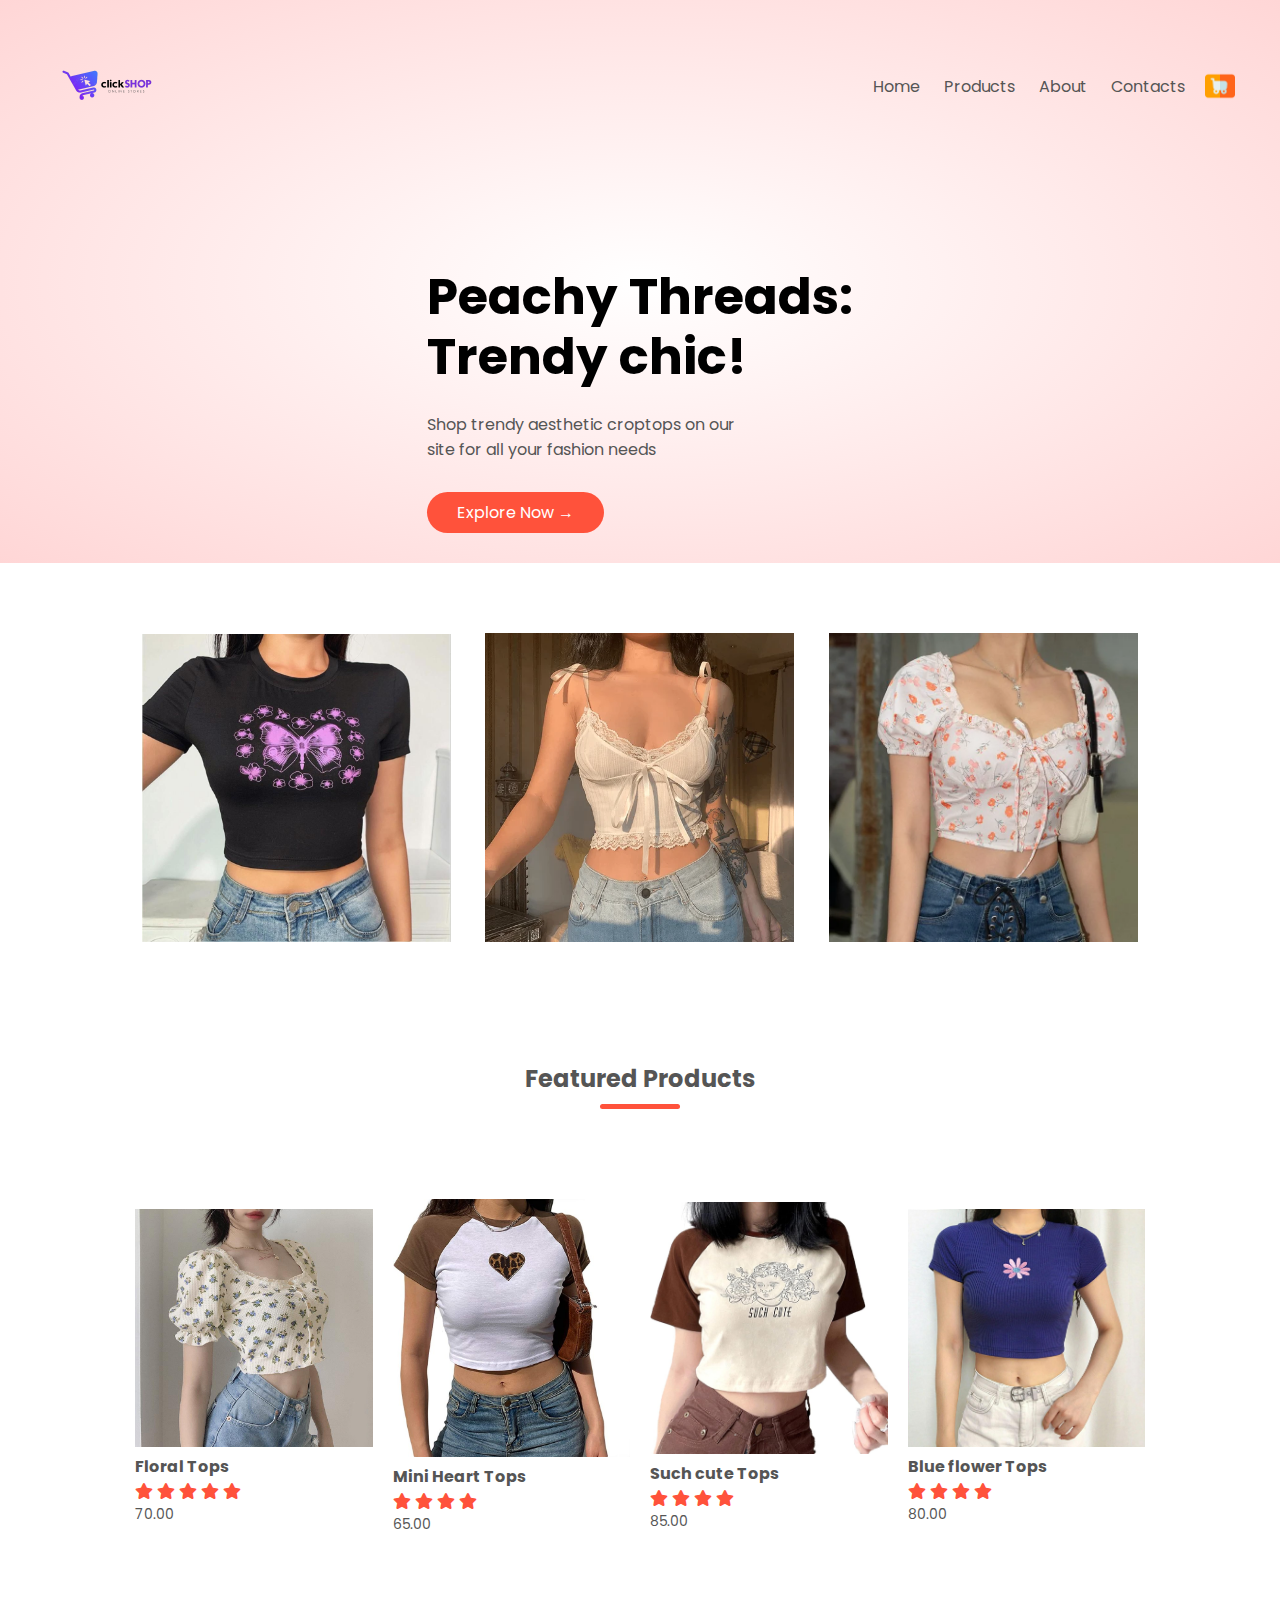
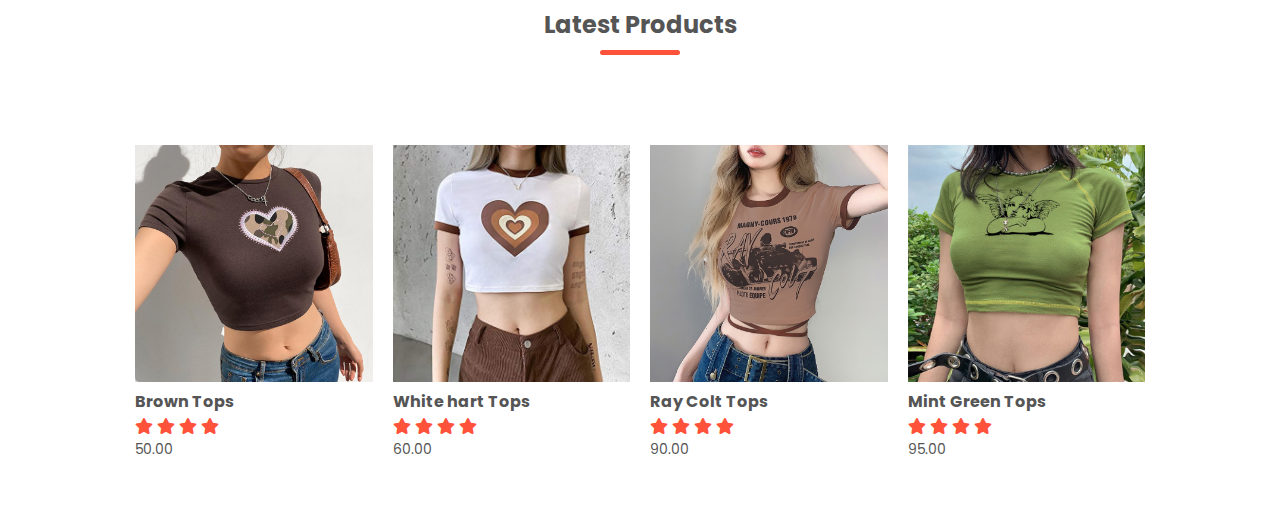
==== index.html @ ed77eb32 "added changes" ====
<!DOCTYPE html>
<html lang="en">
<head>
<meta charset="UTF-8">
<title> My E commerce </title>
<link rel="stylesheet" href="style.css">
<link href="https://fonts.googleapis.com/css2?family=Poppins:wght@300;400;500;600;700&display=swap" rel="stylesheet">
<link rel="stylesheet" href="https://cdnjs.cloudflare.com/ajax/libs/font-awesome/6.4.2/css/all.min.css">
<link rel="stylesheet" href="use.fontawesome.com/releases/v5.15.4/css/all.css">
<link rel="stylesheet" href="https://pro.fontawesome.com/releases/v5.10.0/css/all.css">

<div class="header">
<div class="container">
<div class="navbar">
<div class="logo">
<img src="img/HADG.png" width="125 px">
</div>
<nav>
<ul>
<li><a href=""> Home </a></li>
<li><a href=""> Products </a></li>
<li><a href=""> About</a></li>
<li><a href=""> Contacts</a></li>
</ul>
</nav>
<img src="img/cart button.png" width="30px" height="30px">
</div>
<div class="row">
<div class="col-2">
<h1>Peachy Threads:<br>Trendy chic!</h1>
<p>Shop trendy aesthetic croptops on our <br>site for all your fashion needs</p>
<a href=""  class="btn"> Explore Now &#8594; </a>
</div>
</div>
</div>
</div>

<!-----Features Category--------->

<div class="categories">
<div class="small-container">
<div class="row">
<div class="col-3">
<img src="img/image 2.jpg">
</div>
<div class="col-3">
<img src="img/rmvr2.webp">
</div>
<div class="col-3">
<img src="img/hahaah.webp">
 </div>
     </div>
      </div>
</div>

<!-----Features Products--------->

<div class="small-container">
<h2 class="title"> Featured Products</h2>
<div class="row">
<div class="col-4">
<img src="img/431100965_353534543671922_5469763584189103011_n.jpg">
<h4>Floral Tops</h4>

<div class="rating">
    <i class="fa fa-star"></i>
    <i class="fa fa-star"></i>
    <i class="fa fa-star"></i>
    <i class="fa fa-star"></i>
    <i class="fa fa-star"></i>
    <i class="fa fa-star-o"></i>
</div>
<p>70.00</p>
</div>

<div class="col-4">
<img src="img/431170111_1052111425858054_3175910229515670603_n.jpg">
<h4>Mini Heart Tops</h4>
<div class="rating">
<i class="fa fa-star"> </I>
<i class="fa fa-star"> </I>
<i class="fa fa-star"> </I>
<i class="fa fa-star"> </I>
<i class="fa fa-star-half-o"> </I>

</div>
<p>65.00</p>
</div>

<div class="col-4">
<img src="img/431342707_875083427387805_5429361695973722078_n.jpg">
<h4>Such cute Tops</h4>
<div class="rating">
<i class="fa fa-star"> </I>
<i class="fa fa-star"> </I>
<i class="fa fa-star"> </I>
<i class="fa fa-star"> </I>
<i class="fa fa-star-half-o"> </I>

</div>
<p>85.00</p>
</div>

<div class="col-4">
<img src="img/431354579_931663951606076_4235310942906013365_n.jpg">
<h4>Blue flower Tops</h4>
<div class="rating">
<i class="fa fa-star"> </I>
<i class="fa fa-star"> </I>
<i class="fa fa-star"> </I>
<i class="fa fa-star"> </I>
<i class="fa fa-star-half-o"> </I>

</div>
<p>80.00</p>
</div>
</div>
<h2 class="title">Latest Products</h2>
<div class="row">
<div class="col-4">
<img src="img/brown.jpeg">
<h4>Brown Tops</h4>
<div class="rating">
<i class="fa fa-star"> </I>
<i class="fa fa-star"> </I>
<i class="fa fa-star"> </I>
<i class="fa fa-star"> </I>
<i class="fa fa-star-o"> </I>

</div>
<p>50.00</p>
</div>

<div class="col-4">
<img src="img/batch 2.jpg">
<h4>White hart Tops</h4>
<div class="rating">
<i class="fa fa-star"> </I>
<i class="fa fa-star"> </I>
<i class="fa fa-star"> </I>
<i class="fa fa-star"> </I>
<i class="fa fa-star-half-o"> </I>

</div>
<p>60.00</p>
</div>

<div class="col-4">
<img src="img/batch 3.jpg">
<h4>Ray Colt Tops</h4>
<div class="rating">
<i class="fa fa-star"> </I>
<i class="fa fa-star"> </I>
<i class="fa fa-star"> </I>
<i class="fa fa-star"> </I>
<i class="fa fa-star-o"> </I>

</div>
<p>90.00</p>
</div>

<div class="col-4">
<img src="img/green.jpg">
<h4>Mint Green Tops</h4>
<div class="rating">
<i class="fa fa-star"> </I>
<i class="fa fa-star"> </I>
<i class="fa fa-star"> </I>
<i class="fa fa-star"> </I>
<i class="fa fa-star-half-o"> </I>

</div>
<p>95.00</p>
</div>
</div>
</div>





</body>
</html>
---- style.css ----
* {
    margin: 0;
    padding: 0;
    box-sizing: border-box;
    }
    body {
    font-family: 'Poppins', san-serif;
    }
    .navbar {
    display: flex;
    align-items: center;
    padding: 20px;
    
    }
    nav{
    flex: 1;
    text-align: right;
    }
   
    nav ul {
    display: inline-block;
    list-style-type: none; 
    padding: 0;
    margin: 0;
    }
    nav ul li {
    display: inline-block;
    margin-right: 20px;

    }
    a {
    text-decoration: none;
    color: #555
    }
    nav ul li a:hover {
        color: blue; 
      }
    p {
    color: #555;
    }
    .container {
    max-width: 1300px;
    margin: auto;
    padding-left: 25px;
    padding-right: 25px;
    }
    .row {
    display: flex;
    align-items: center;
    flex-wrap: wrap;
    justify-content: space-around;
    }
    .col-2{
    flex-basis: 50;
    min-width: 300px;
    }
    .col-2 img {
    max-width: 100px;
    padding: 50px 0;
    }
    .col-2 h1 {
    font-size: 50px;
    line-height: 60px;
    margin: 25px 0;
    }
    .btn {
    display: inline-block;
    background: #ff523b;
    color: #fff;
    padding: 8px 30px;
    margin: 30px 0; 
    border-radius: 30px;
    
    } 
    .btn:hover {
    background: #563434;
    }
    .header {
    background: radial-gradient(#fff, #ffd6d6);
    }
    .header .row {
    margin-top: 70px;
    }
    .categories {
    margin: 70px;
    }
    .col-3 {
    flex-basis: 30%;
    min-width: 250px;
    margin-bottom: 30px;
    }
    .col-3 img {
    width: 100%;
    }
    .small-container {
    max-width: 1080px;
    margin: auto;
    padding-left: 25px;
    padding-right: 25px;
    }
    .col-4 {
    flex-basis: 25%;
    padding: 10px;
    min-width: 200px;
    margin-bottom: 50px;
    transition: transform 0.5s;
    }
    .col-4 img {
    width: 100%;
    }
    .title {
    text-align: center;
    margin: 0 auto 80px;
    position: relative;
    line-height: 60px;
    color: #555;
    }
    .title::after {
    content: ' ';
    background: #ff523b;
    width: 80px;
    height: 5px;
    border-radius: 5px;
    position: absolute;
    bottom: 0;
    left: 50%;
    transform: translateX(-50%);
    }
    h4 {
    color: #555;
    font-weight: bold;
    }
    .col-4 p {
    font-size: 14px;
    }
    .rating .fa {
    color: #ff523b;
    }
    .col-4:hover {
    transform: translateY(-5px);
    }
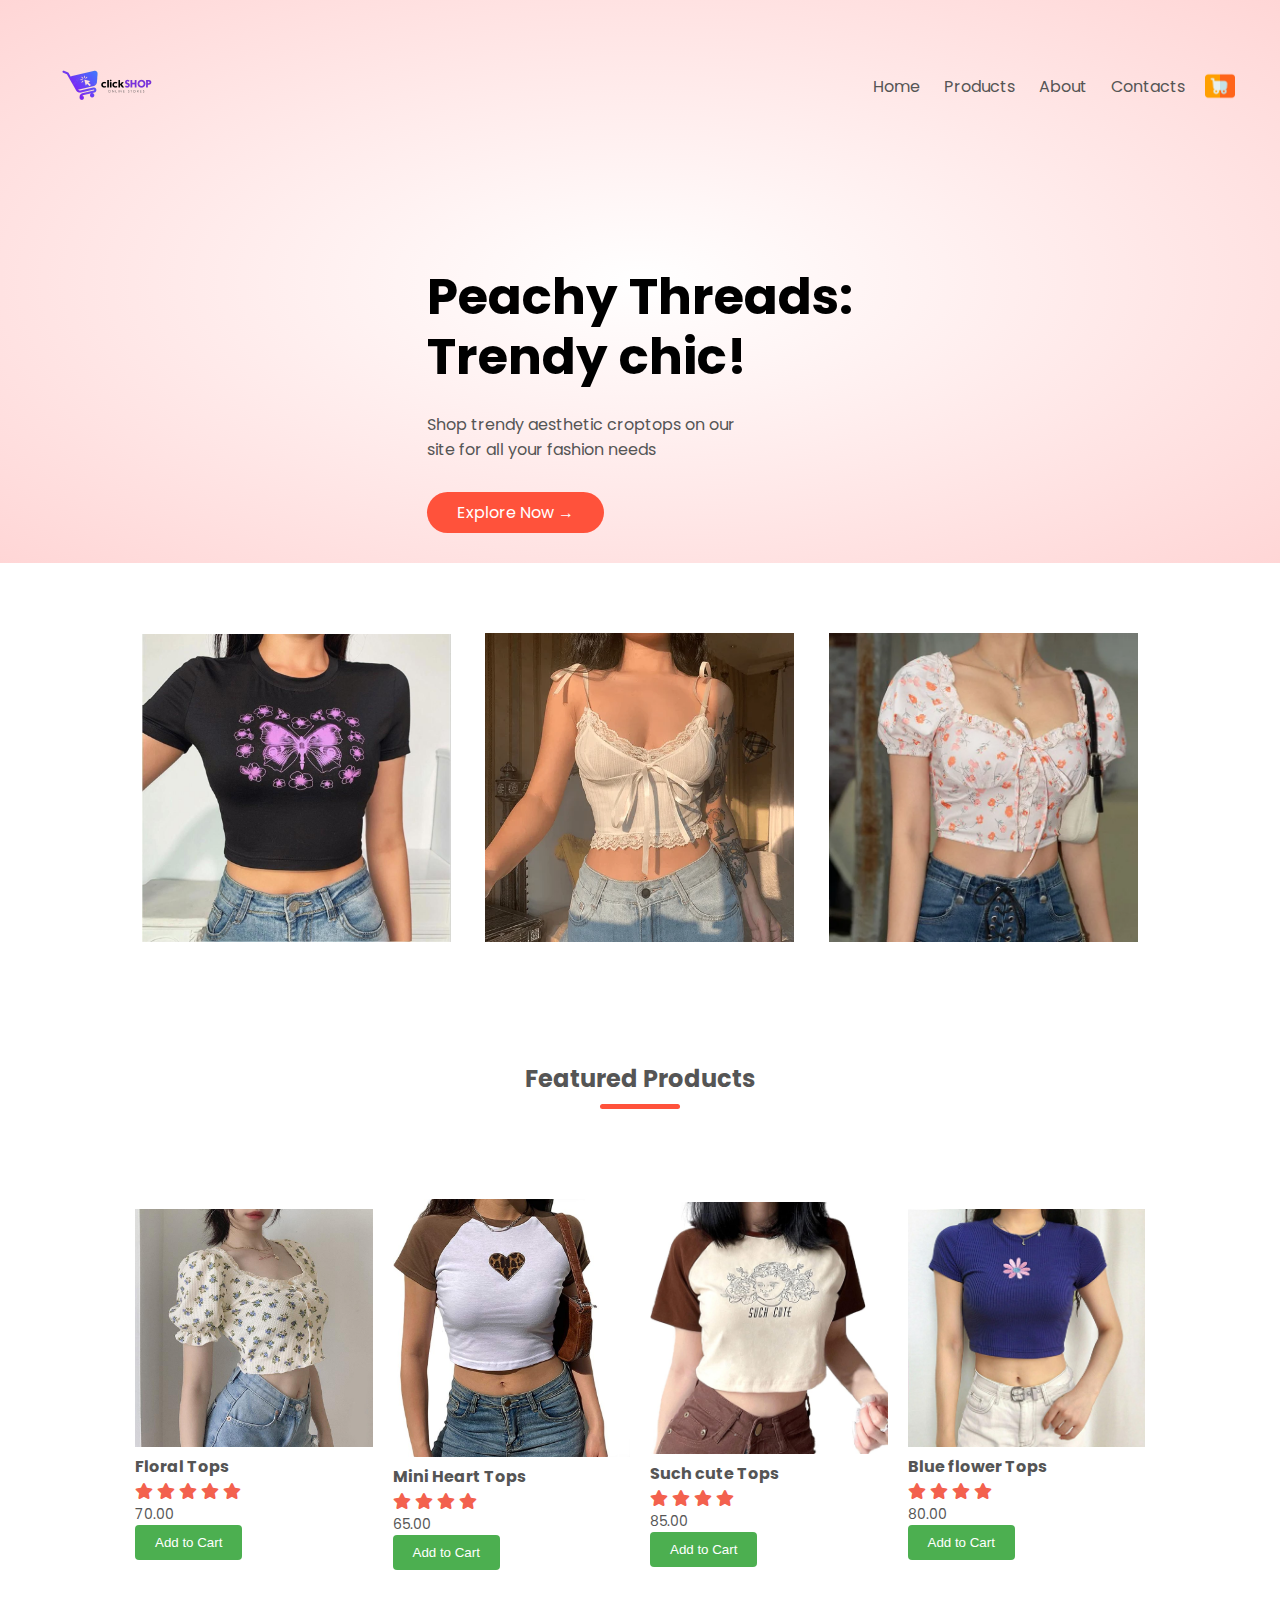
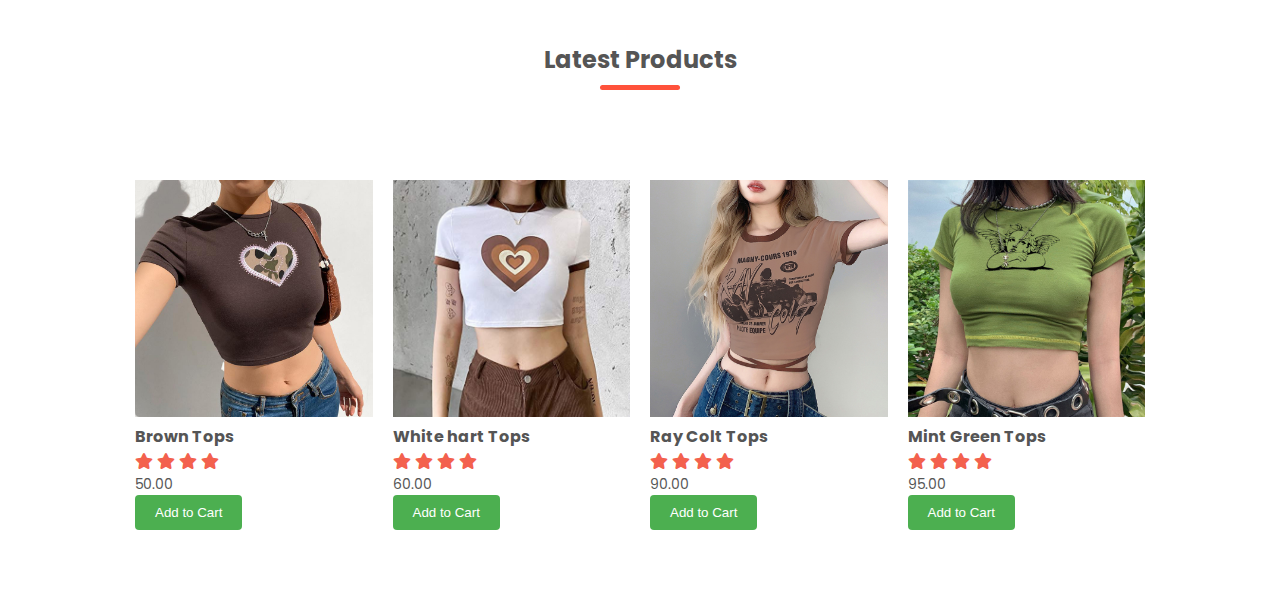
==== commit 5772a576: "added add to cart" ====
--- a/index.html
+++ b/index.html
@@ -60,8 +60,8 @@
 <div class="row">
 <div class="col-4">
 <img src="img/431100965_353534543671922_5469763584189103011_n.jpg">
+
 <h4>Floral Tops</h4>
-
 <div class="rating">
     <i class="fa fa-star"></i>
     <i class="fa fa-star"></i>
@@ -71,6 +71,7 @@
     <i class="fa fa-star-o"></i>
 </div>
 <p>70.00</p>
+<button class="add-to-cart-btn">Add to Cart</button>
 </div>
 
 <div class="col-4">
@@ -85,6 +86,7 @@
 
 </div>
 <p>65.00</p>
+<button class="add-to-cart-btn">Add to Cart</button>
 </div>
 
 <div class="col-4">
@@ -99,6 +101,7 @@
 
 </div>
 <p>85.00</p>
+<button class="add-to-cart-btn">Add to Cart</button>
 </div>
 
 <div class="col-4">
@@ -113,8 +116,14 @@
 
 </div>
 <p>80.00</p>
+<button class="add-to-cart-btn">Add to Cart</button>
 </div>
 </div>
+
+
+
+<!-----Latest Products--------->
+
 <h2 class="title">Latest Products</h2>
 <div class="row">
 <div class="col-4">
@@ -129,6 +138,7 @@
 
 </div>
 <p>50.00</p>
+<button class="add-to-cart-btn">Add to Cart</button>
 </div>
 
 <div class="col-4">
@@ -143,6 +153,7 @@
 
 </div>
 <p>60.00</p>
+<button class="add-to-cart-btn">Add to Cart</button>
 </div>
 
 <div class="col-4">
@@ -157,6 +168,7 @@
 
 </div>
 <p>90.00</p>
+<button class="add-to-cart-btn">Add to Cart</button>
 </div>
 
 <div class="col-4">
@@ -171,13 +183,11 @@
 
 </div>
 <p>95.00</p>
+<button class="add-to-cart-btn">Add to Cart</button>
 </div>
 </div>
 </div>
 
 
-
-
-
 </body>
 </html>--- a/style.css
+++ b/style.css
@@ -73,7 +73,7 @@
     
     } 
     .btn:hover {
-    background: #563434;
+    background: #d64949;
     }
     .header {
     background: radial-gradient(#fff, #ffd6d6);
@@ -134,9 +134,22 @@
     font-size: 14px;
     }
     .rating .fa {
-    color: #ff523b;
+    color: #f3614e;
     }
     .col-4:hover {
     transform: translateY(-5px);
     }
-    +    .add-to-cart-btn {
+        background-color: #4CAF50;
+        display: inline-block;
+        color: white;
+        padding: 10px 20px;
+        border: none;
+        cursor: pointer;
+        border-radius: 4px;
+        transition: background-color 0.3s;
+    }
+    
+    .add-to-cart-btn:hover {
+        background-color: #154918;
+    }
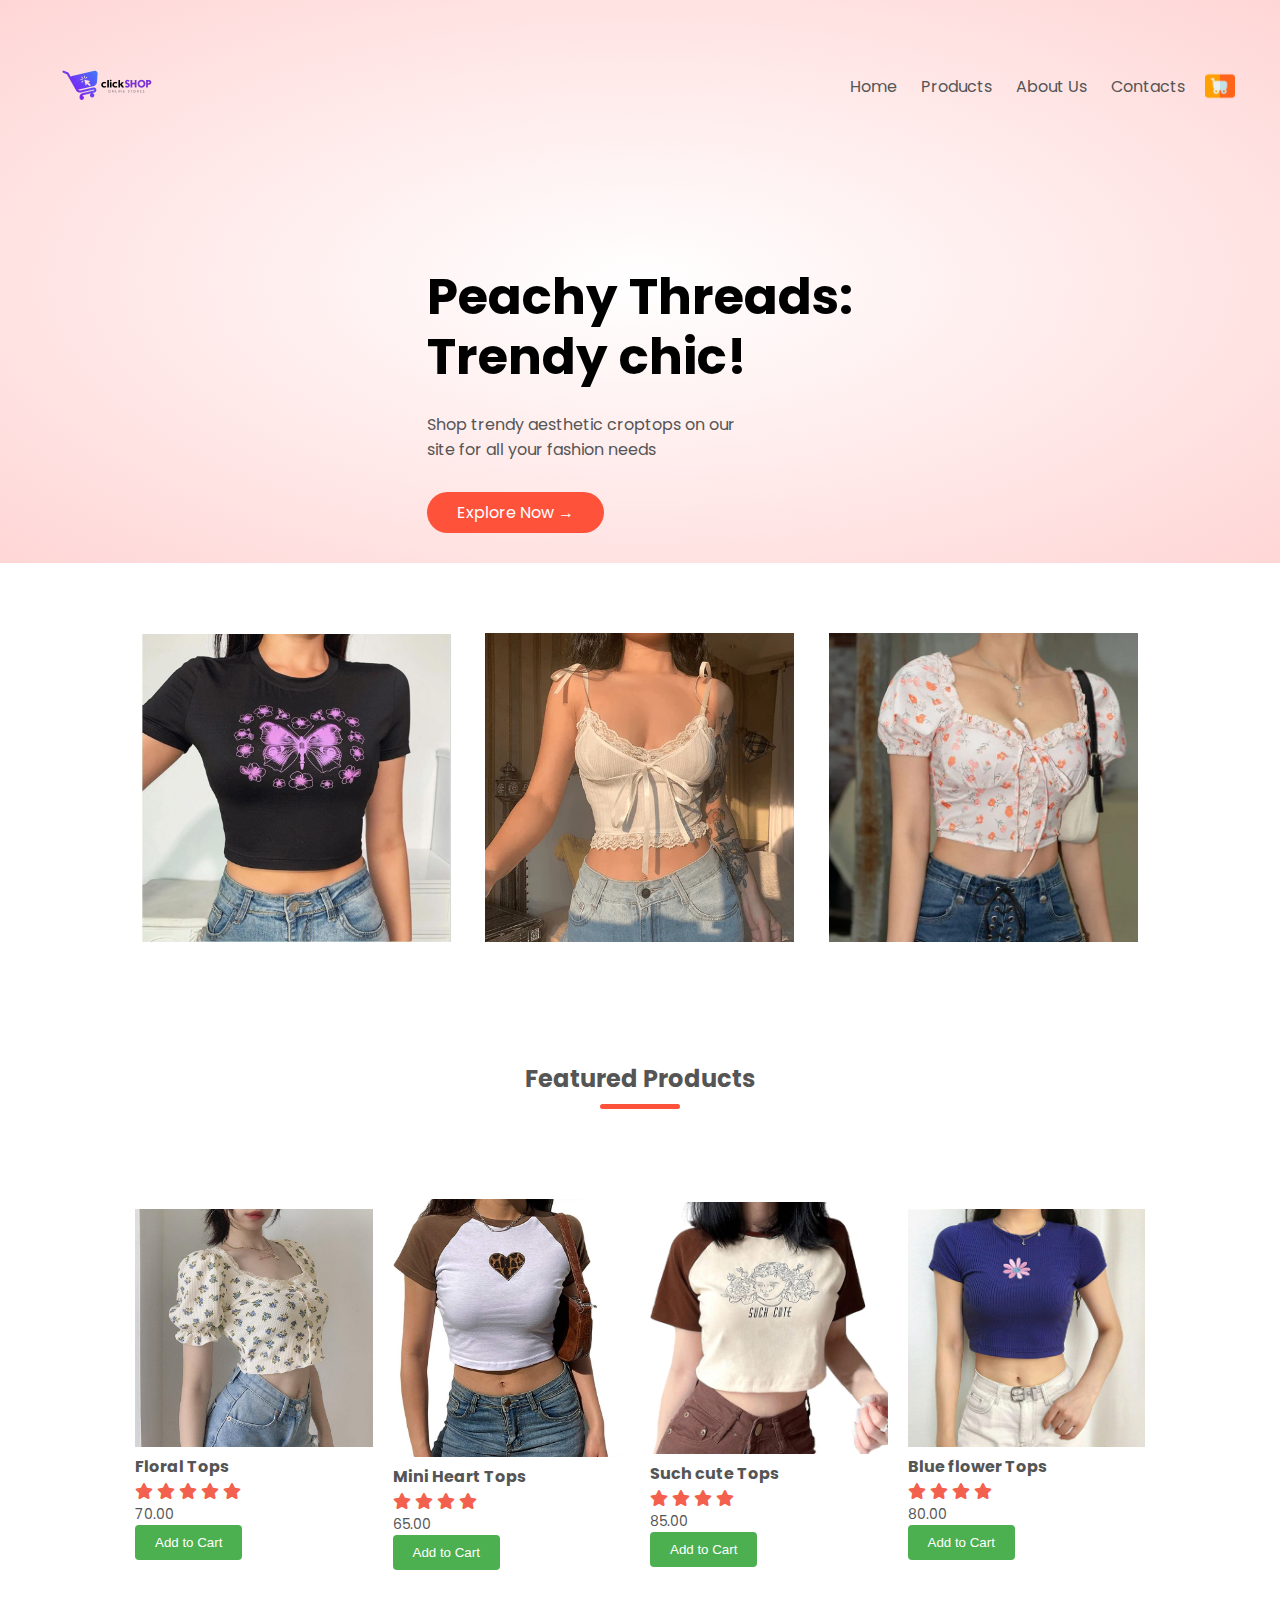
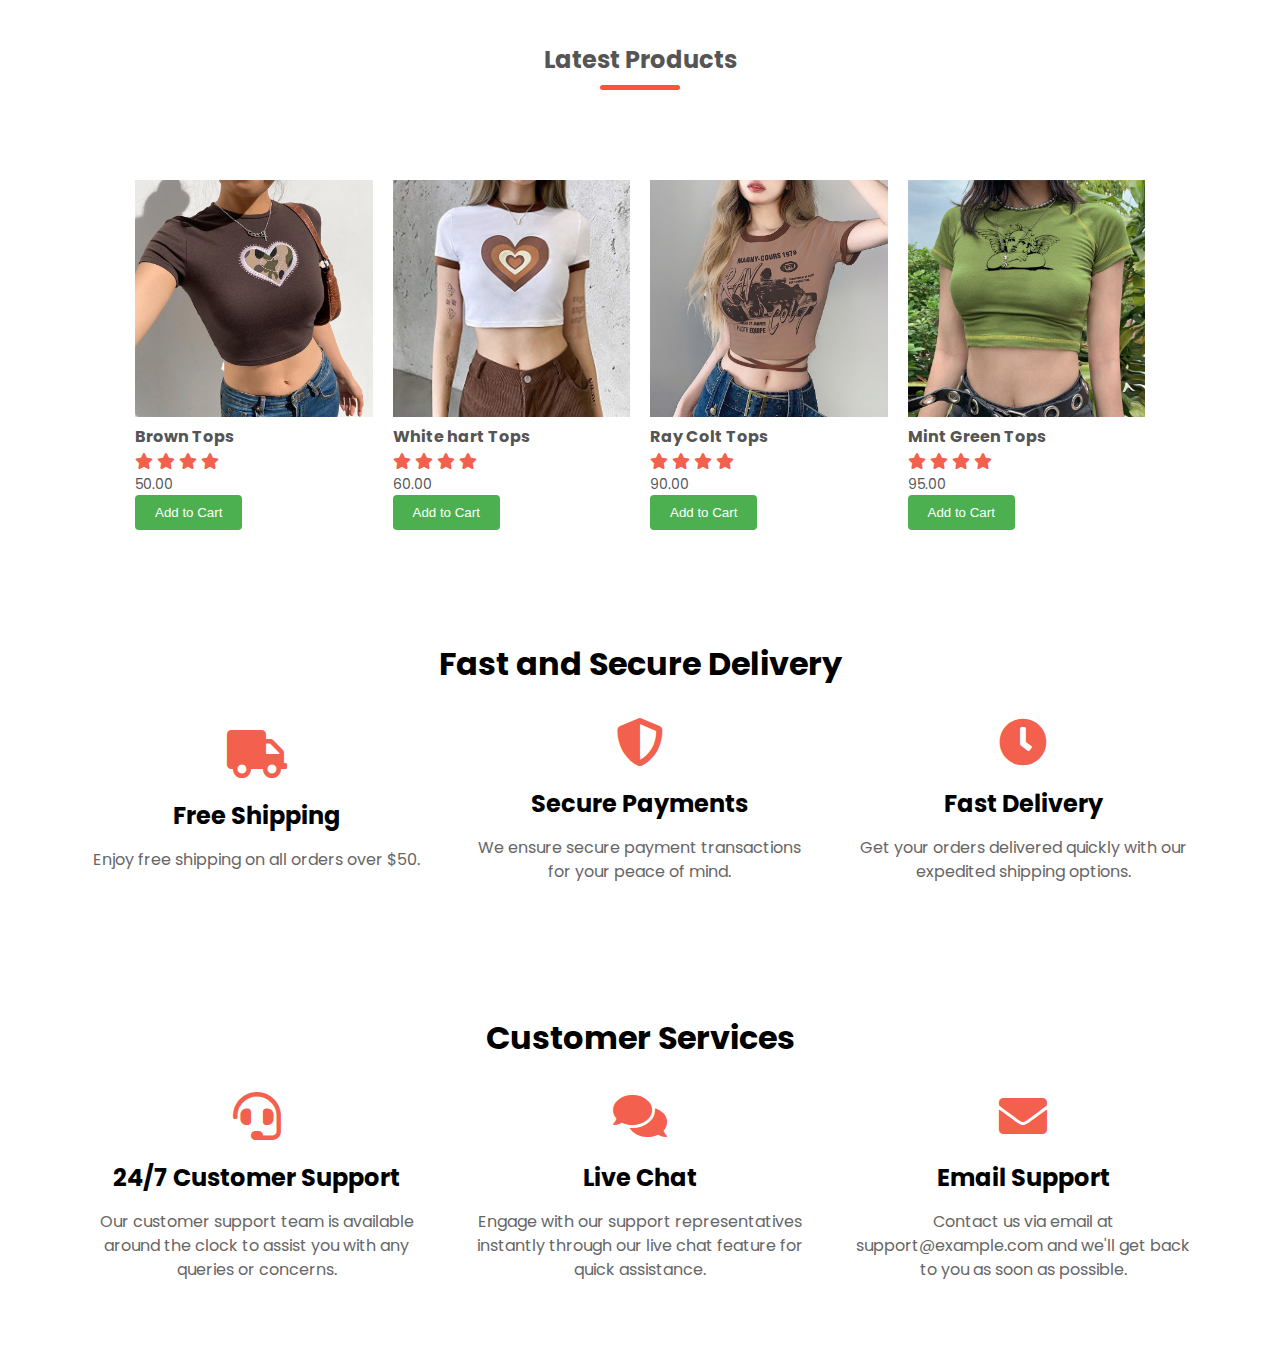
==== commit 75871497: "added logistics and customer services" ====
--- a/index.html
+++ b/index.html
@@ -19,7 +19,7 @@
 <ul>
 <li><a href=""> Home </a></li>
 <li><a href=""> Products </a></li>
-<li><a href=""> About</a></li>
+<li><a href=""> About Us</a></li>
 <li><a href=""> Contacts</a></li>
 </ul>
 </nav>
@@ -32,6 +32,8 @@
 <a href=""  class="btn"> Explore Now &#8594; </a>
 </div>
 </div>
+
+    
 </div>
 </div>
 
@@ -188,6 +190,52 @@
 </div>
 </div>
 
-
+<!-----Logistics Section--------->
+<div class="logistics">
+    <div class="container">
+        <h2>Fast and Secure Delivery</h2>
+        <div class="row">
+            <div class="col-3">
+                <i class="fas fa-truck"></i>
+                <h3>Free Shipping</h3>
+                <p>Enjoy free shipping on all orders over $50.</p>
+            </div>
+            <div class="col-3">
+                <i class="fas fa-shield-alt"></i>
+                <h3>Secure Payments</h3>
+                <p>We ensure secure payment transactions for your peace of mind.</p>
+            </div>
+            <div class="col-3">
+                <i class="fas fa-clock"></i>
+                <h3>Fast Delivery</h3>
+                <p>Get your orders delivered quickly with our expedited shipping options.</p>
+            </div>
+        </div>
+    </div>
+</div>
+
+<!-- Customer Services Section -->
+<div class="customer-services">
+    <div class="container">
+        <h2>Customer Services</h2>
+        <div class="row">
+            <div class="col-3">
+                <i class="fas fa-headset"></i>
+                <h3>24/7 Customer Support</h3>
+                <p>Our customer support team is available around the clock to assist you with any queries or concerns.</p>
+            </div>
+            <div class="col-3">
+                <i class="fas fa-comments"></i>
+                <h3>Live Chat</h3>
+                <p>Engage with our support representatives instantly through our live chat feature for quick assistance.</p>
+            </div>
+            <div class="col-3">
+                <i class="fas fa-envelope"></i>
+                <h3>Email Support</h3>
+                <p>Contact us via email at support@example.com and we'll get back to you as soon as possible.</p>
+            </div>
+        </div>
+    </div>
+</div>
 </body>
 </html>--- a/style.css
+++ b/style.css
@@ -81,6 +81,8 @@
     .header .row {
     margin-top: 70px;
     }
+   
+
     .categories {
     margin: 70px;
     }
@@ -139,17 +141,110 @@
     .col-4:hover {
     transform: translateY(-5px);
     }
+    
+  /* add to cart*/
+
     .add-to-cart-btn {
-        background-color: #4CAF50;
-        display: inline-block;
-        color: white;
-        padding: 10px 20px;
-        border: none;
-        cursor: pointer;
-        border-radius: 4px;
-        transition: background-color 0.3s;
+    background-color: #4CAF50;
+    display: inline-block;
+    color: white;
+    padding: 10px 20px;
+    border: none;
+    cursor: pointer;
+    border-radius: 4px;
+    transition: background-color 0.3s;
     }
     
     .add-to-cart-btn:hover {
         background-color: #154918;
     }
+
+    /* logistics */
+.logistics {
+    background-color:#fff;
+    padding: 50px 0;
+}
+
+.logistics .container {
+    max-width: 1200px;
+    margin: 0 auto;
+    text-align: center;
+}
+
+.logistics h2 {
+    font-size: 2rem;
+    margin-bottom: 30px;
+}
+
+.logistics .row {
+    display: flex;
+    justify-content: center;
+    align-items: center;
+}
+
+.logistics .col-3 {
+    flex: 1;
+    padding: 0 20px;
+}
+
+.logistics i {
+    font-size: 3rem;
+    color: #f3614e;
+    margin-bottom: 20px;
+}
+
+.logistics h3 {
+    font-size: 1.5rem;
+    margin-bottom: 15px;
+}
+
+.logistics p {
+    font-size: 1rem;
+    color: #666;
+    line-height: 1.5;
+}
+
+/* customer services  */
+.customer-services {
+    background-color: #fff;
+    padding: 50px 0;
+}
+
+.customer-services .container {
+    max-width: 1200px;
+    margin: 0 auto;
+    text-align: center;
+}
+
+.customer-services h2 {
+    font-size: 2rem;
+    margin-bottom: 30px;
+}
+
+.customer-services .row {
+    display: flex;
+    justify-content: center;
+    align-items: center;
+}
+
+.customer-services .col-3 {
+    flex: 1;
+    padding: 0 20px;
+}
+
+.customer-services i {
+    font-size: 3rem;
+    color:#f3614e ;
+    margin-bottom: 20px;
+}
+
+.customer-services h3 {
+    font-size: 1.5rem;
+    margin-bottom: 15px;
+}
+
+.customer-services p {
+    font-size: 1rem;
+    color: #666;
+    line-height: 1.5;
+}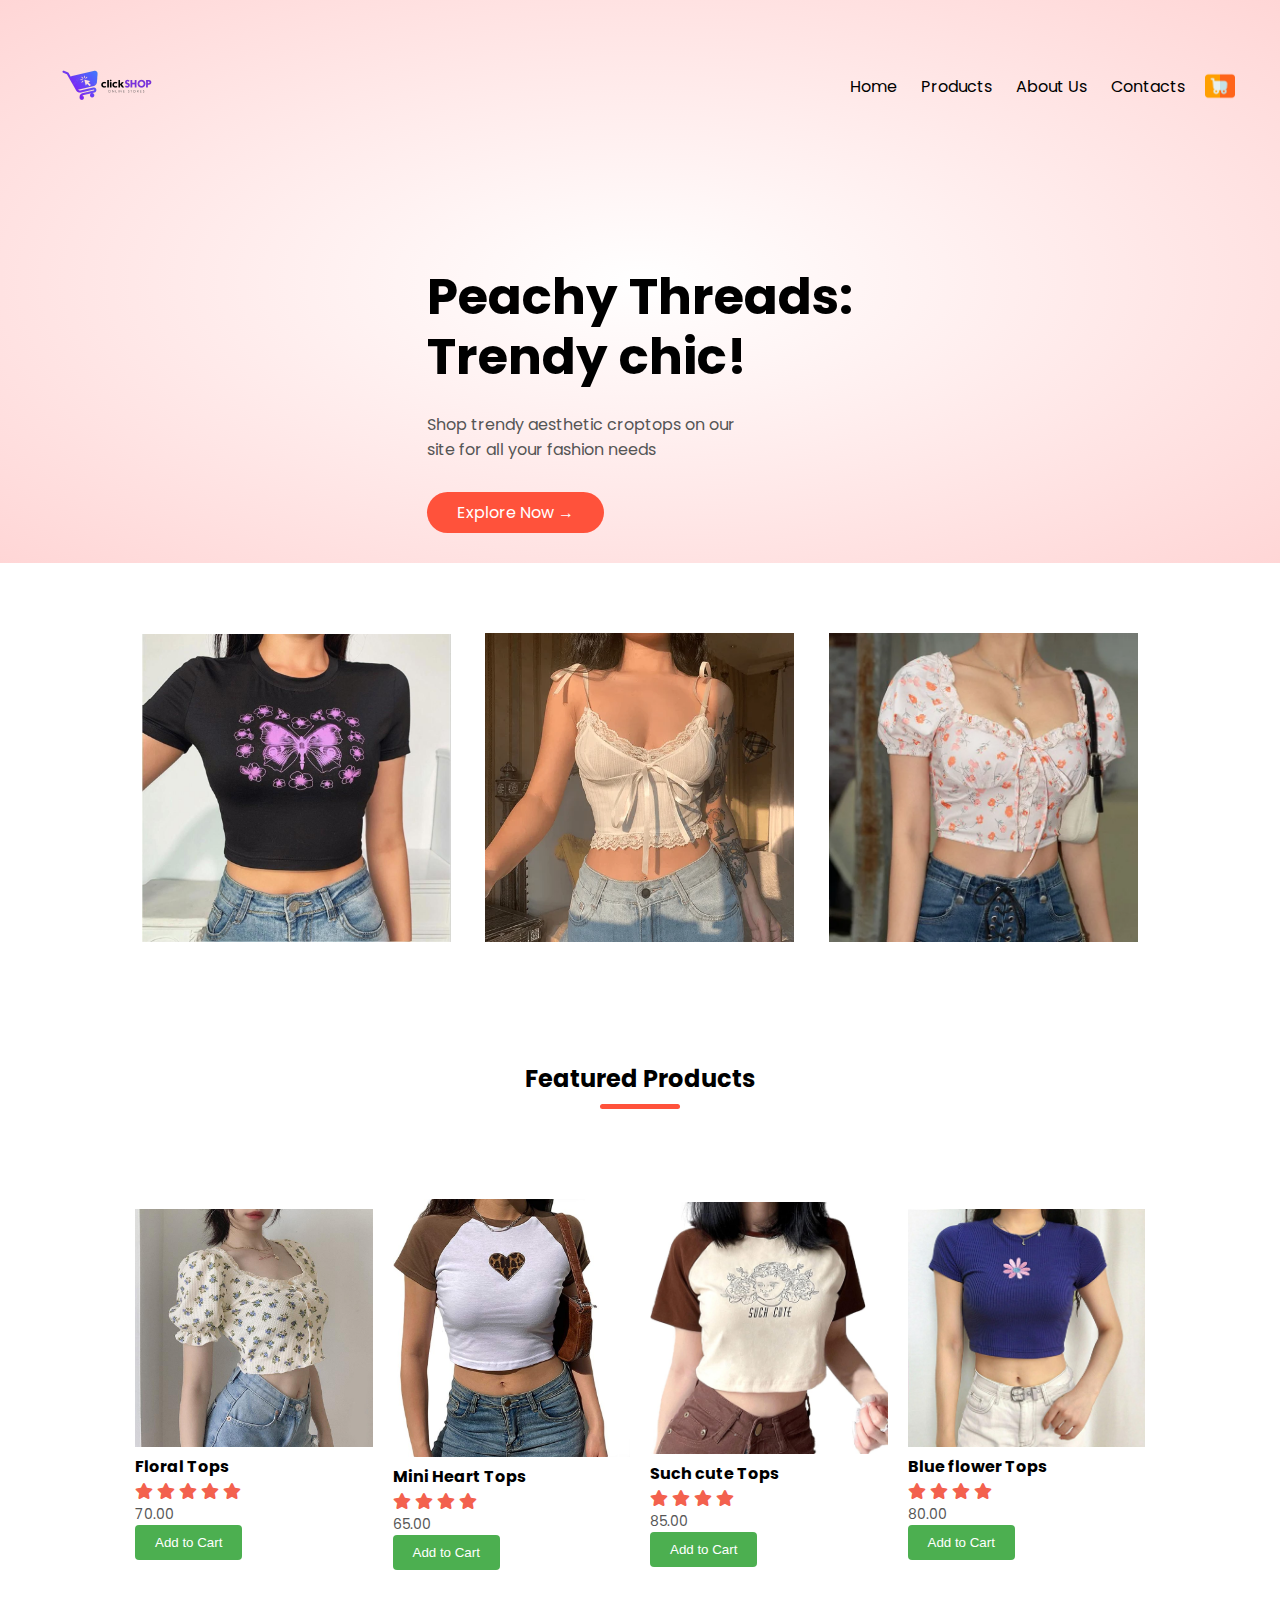
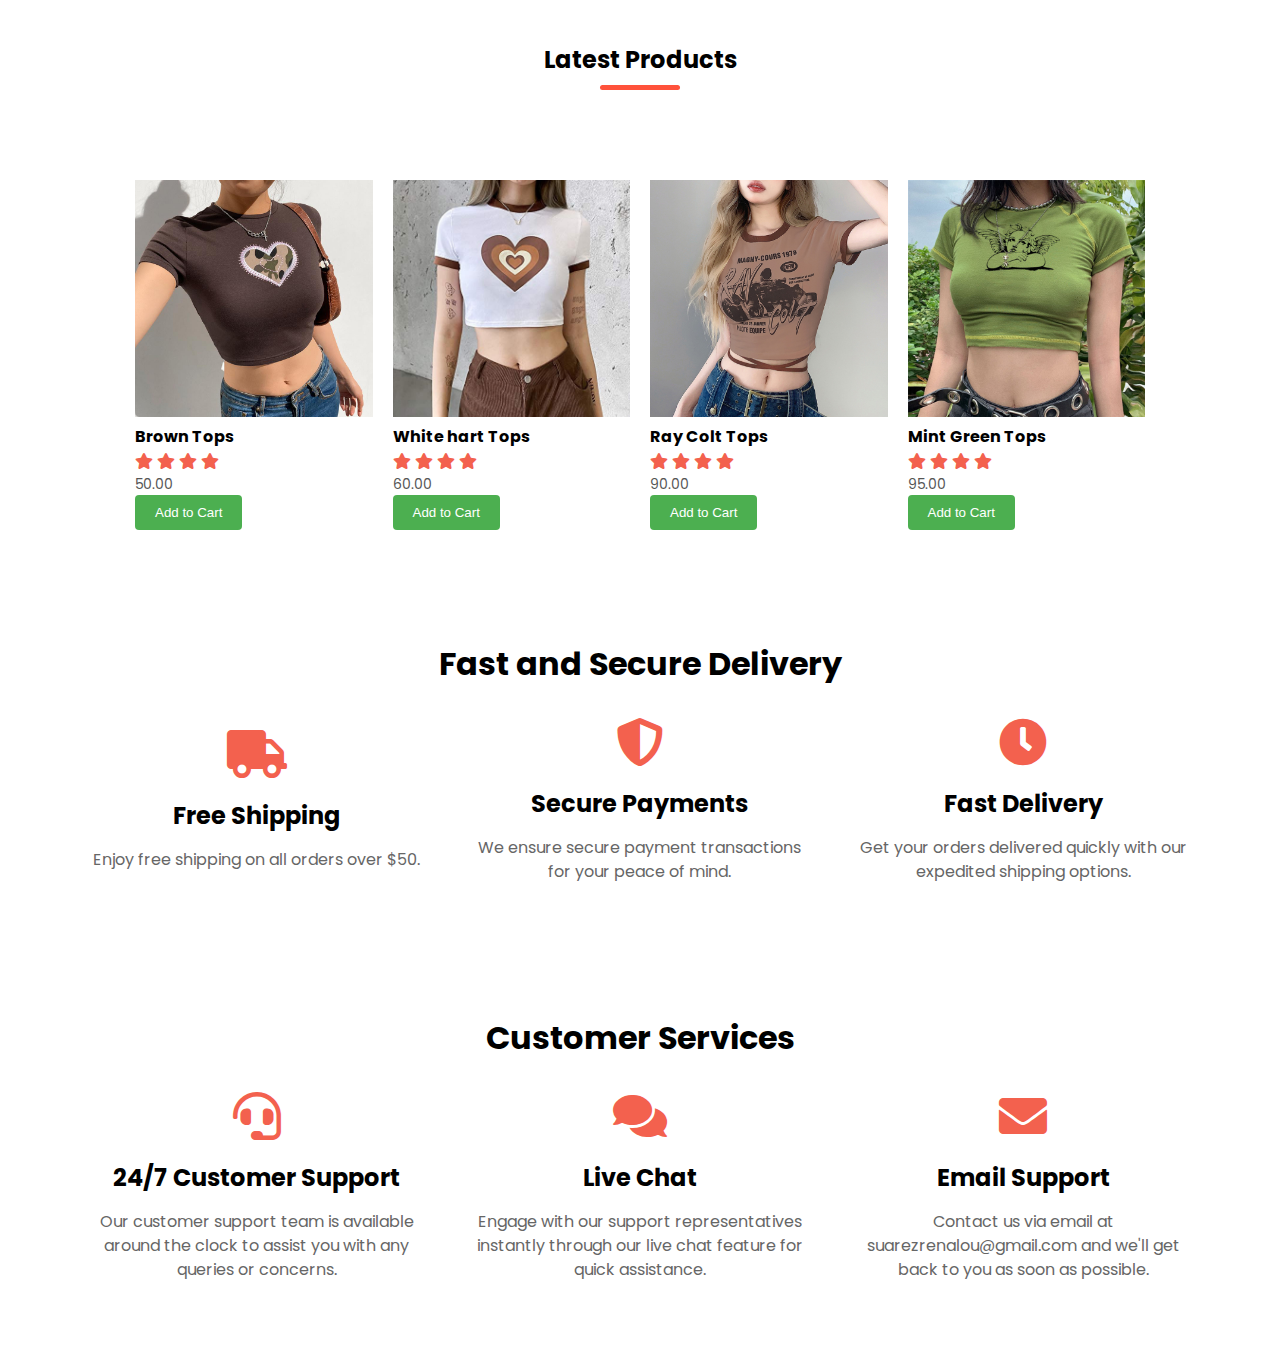
==== commit 3f296a82: "added some changes" ====
--- a/index.html
+++ b/index.html
@@ -232,7 +232,7 @@
             <div class="col-3">
                 <i class="fas fa-envelope"></i>
                 <h3>Email Support</h3>
-                <p>Contact us via email at support@example.com and we'll get back to you as soon as possible.</p>
+                <p>Contact us via email at suarezrenalou@gmail.com and we'll get back to you as soon as possible.</p>
             </div>
         </div>
     </div>
--- a/style.css
+++ b/style.css
@@ -30,10 +30,10 @@
     }
     a {
     text-decoration: none;
-    color: #555
+    color: black;
     }
     nav ul li a:hover {
-        color: blue; 
+        color:#ff523b; 
       }
     p {
     color: #555;
@@ -115,7 +115,7 @@
     margin: 0 auto 80px;
     position: relative;
     line-height: 60px;
-    color: #555;
+    color: black;
     }
     .title::after {
     content: ' ';
@@ -129,7 +129,7 @@
     transform: translateX(-50%);
     }
     h4 {
-    color: #555;
+    color: black;
     font-weight: bold;
     }
     .col-4 p {
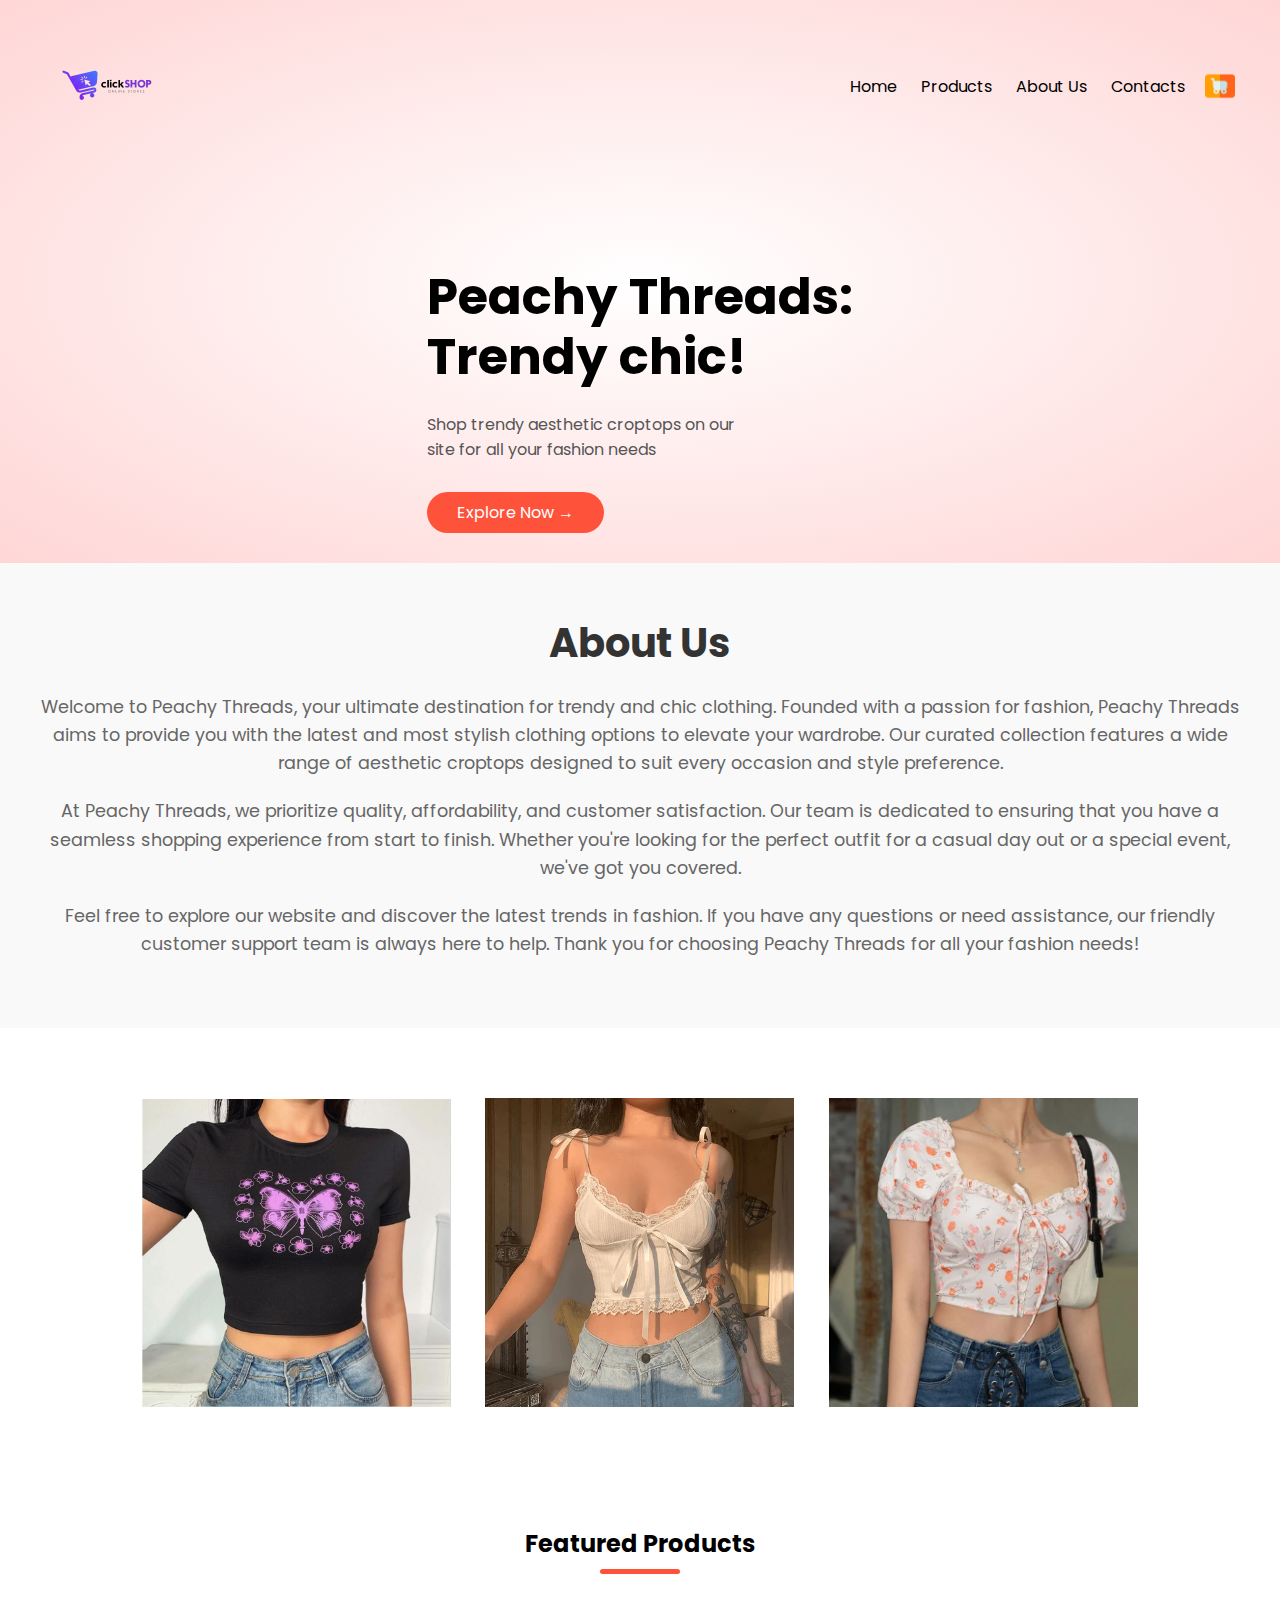
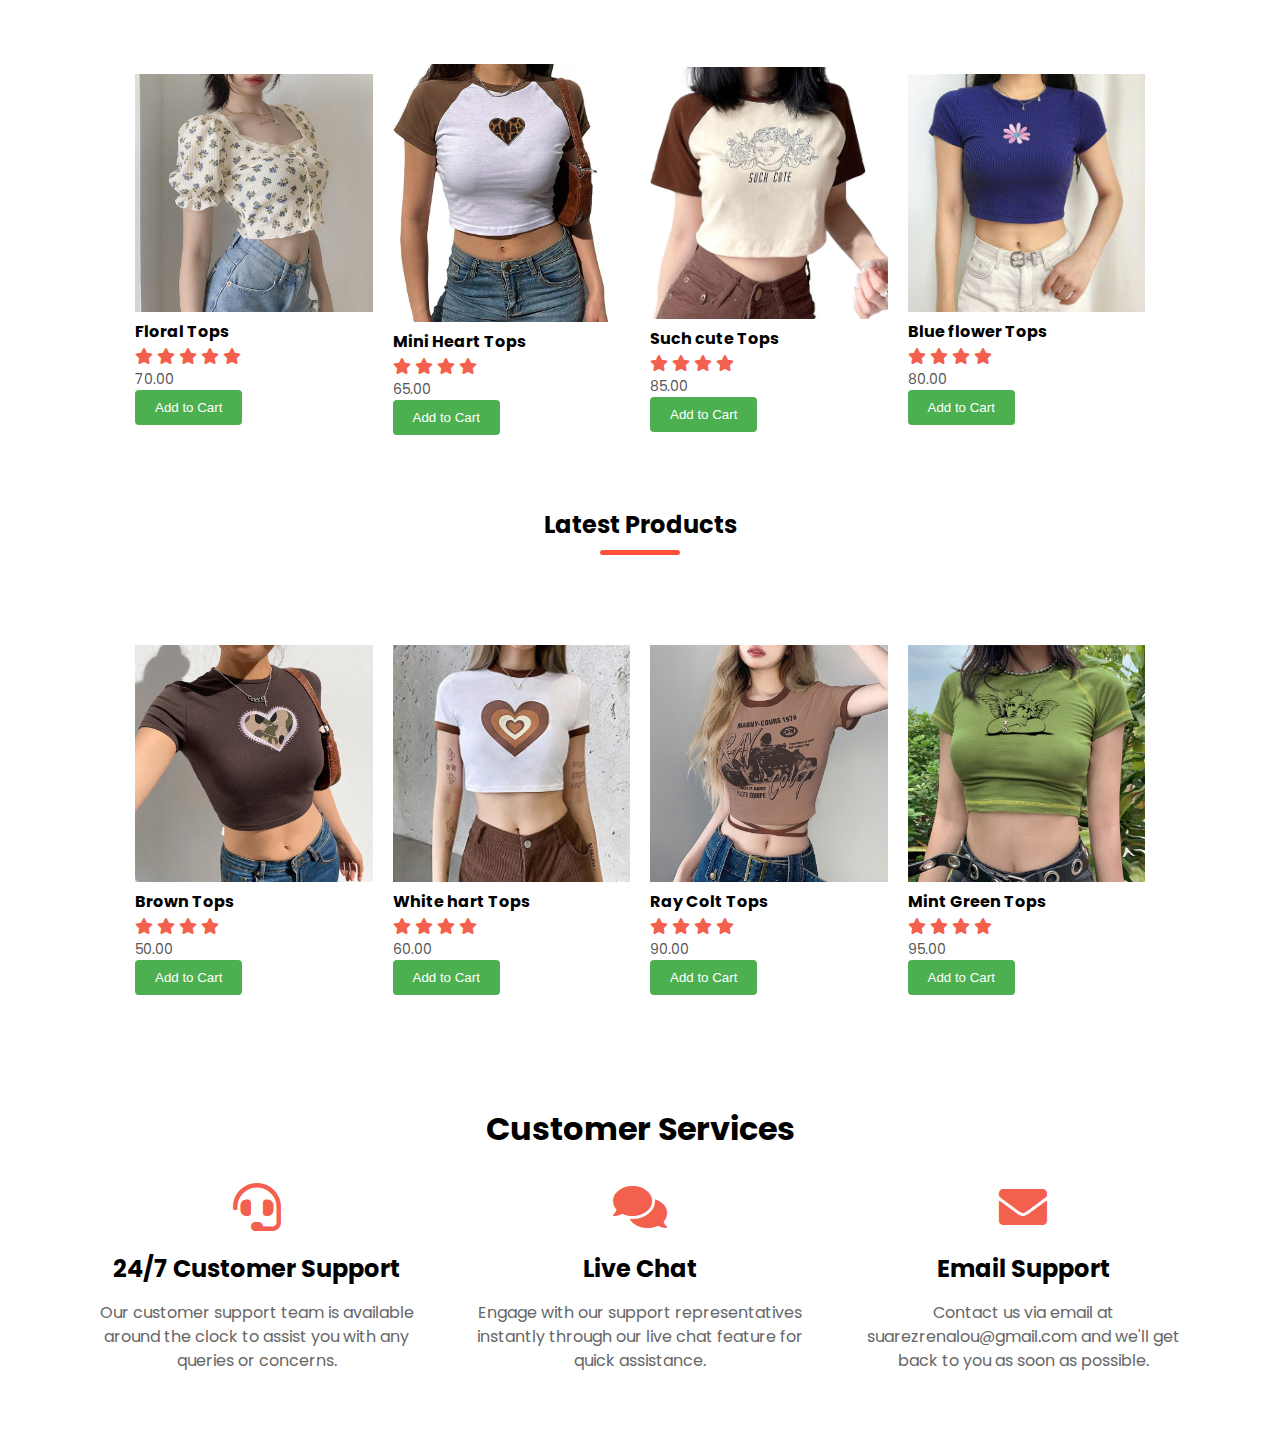
==== commit 14b31f97: "about us" ====
--- a/index.html
+++ b/index.html
@@ -17,10 +17,10 @@
 </div>
 <nav>
 <ul>
-<li><a href=""> Home </a></li>
-<li><a href=""> Products </a></li>
-<li><a href=""> About Us</a></li>
-<li><a href=""> Contacts</a></li>
+<li><a href="home.html"> Home </a></li>
+<li><a href="products.html"> Products </a></li>
+<li><a href="about.html"> About Us</a></li>
+<li><a href="contacts.html"> Contacts</a></li>
 </ul>
 </nav>
 <img src="img/cart button.png" width="30px" height="30px">
@@ -36,6 +36,17 @@
     
 </div>
 </div>
+
+<!-----About Us Section--------->
+<div class="about-us">
+    <div class="container">
+      <h2>About Us</h2>
+      <p>Welcome to Peachy Threads, your ultimate destination for trendy and chic clothing. Founded with a passion for fashion, Peachy Threads aims to provide you with the latest and most stylish clothing options to elevate your wardrobe. Our curated collection features a wide range of aesthetic croptops designed to suit every occasion and style preference.</p>
+      <p>At Peachy Threads, we prioritize quality, affordability, and customer satisfaction. Our team is dedicated to ensuring that you have a seamless shopping experience from start to finish. Whether you're looking for the perfect outfit for a casual day out or a special event, we've got you covered.</p>
+      <p>Feel free to explore our website and discover the latest trends in fashion. If you have any questions or need assistance, our friendly customer support team is always here to help. Thank you for choosing Peachy Threads for all your fashion needs!</p>
+    </div>
+  </div>
+  
 
 <!-----Features Category--------->
 
@@ -190,29 +201,7 @@
 </div>
 </div>
 
-<!-----Logistics Section--------->
-<div class="logistics">
-    <div class="container">
-        <h2>Fast and Secure Delivery</h2>
-        <div class="row">
-            <div class="col-3">
-                <i class="fas fa-truck"></i>
-                <h3>Free Shipping</h3>
-                <p>Enjoy free shipping on all orders over $50.</p>
-            </div>
-            <div class="col-3">
-                <i class="fas fa-shield-alt"></i>
-                <h3>Secure Payments</h3>
-                <p>We ensure secure payment transactions for your peace of mind.</p>
-            </div>
-            <div class="col-3">
-                <i class="fas fa-clock"></i>
-                <h3>Fast Delivery</h3>
-                <p>Get your orders delivered quickly with our expedited shipping options.</p>
-            </div>
-        </div>
-    </div>
-</div>
+
 
 <!-- Customer Services Section -->
 <div class="customer-services">
--- a/style.css
+++ b/style.css
@@ -159,51 +159,7 @@
         background-color: #154918;
     }
 
-    /* logistics */
-.logistics {
-    background-color:#fff;
-    padding: 50px 0;
-}
-
-.logistics .container {
-    max-width: 1200px;
-    margin: 0 auto;
-    text-align: center;
-}
-
-.logistics h2 {
-    font-size: 2rem;
-    margin-bottom: 30px;
-}
-
-.logistics .row {
-    display: flex;
-    justify-content: center;
-    align-items: center;
-}
-
-.logistics .col-3 {
-    flex: 1;
-    padding: 0 20px;
-}
-
-.logistics i {
-    font-size: 3rem;
-    color: #f3614e;
-    margin-bottom: 20px;
-}
-
-.logistics h3 {
-    font-size: 1.5rem;
-    margin-bottom: 15px;
-}
-
-.logistics p {
-    font-size: 1rem;
-    color: #666;
-    line-height: 1.5;
-}
-
+    
 /* customer services  */
 .customer-services {
     background-color: #fff;
@@ -247,4 +203,101 @@
     font-size: 1rem;
     color: #666;
     line-height: 1.5;
-}+}
+/* Contact Section Styles */
+.contact-section {
+    background-color: #f9f9f9;
+    padding: 80px 0;
+}
+
+.contact-section h2 {
+    text-align: center;
+    margin-bottom: 40px;
+    font-size: 28px;
+    color: #333;
+}
+
+.contact-form {
+    max-width: 500px;
+    margin: 0 auto;
+}
+
+.contact-form input,
+.contact-form textarea {
+    width: 100%;
+    padding: 10px;
+    margin-bottom: 20px;
+    border: 1px solid #ccc;
+    border-radius: 5px;
+}
+
+.contact-form textarea {
+    height: 150px;
+}
+
+.contact-form button {
+    width: 100%;
+    padding: 12px;
+    background-color: #e4250b;
+    color: #fff;
+    border: none;
+    border-radius: 5px;
+    cursor: pointer;
+    font-size: 16px;
+}
+
+.contact-form button:hover {
+    background-color: #ff523b;
+}
+/* CSS for the About Us section */
+.about-us {
+    background-color: #f9f9f9;
+    padding: 50px 0;
+}
+
+.about-us .container {
+    text-align: center;
+}
+
+.about-us h2 {
+    font-size: 2.5rem;
+    color: #333;
+    margin-bottom: 20px;
+}
+
+.about-us p {
+    font-size: 1.1rem;
+    color: #666;
+    line-height: 1.6;
+    margin-bottom: 20px;
+}
+
+/* Style for the contact form */
+.contact-form {
+    max-width: 500px;
+    margin: 0 auto;
+}
+
+.contact-form input,
+.contact-form textarea {
+    width: 100%;
+    padding: 10px;
+    margin-bottom: 15px;
+    border: 1px solid #ccc;
+    border-radius: 5px;
+}
+
+.contact-form button {
+    width: 100%;
+    padding: 10px;
+    background-color: #4CAF50;
+    color: white;
+    border: none;
+    border-radius: 5px;
+    cursor: pointer;
+    transition: background-color 0.3s ease;
+}
+
+.contact-form button:hover {
+    background-color: #45a049;
+}
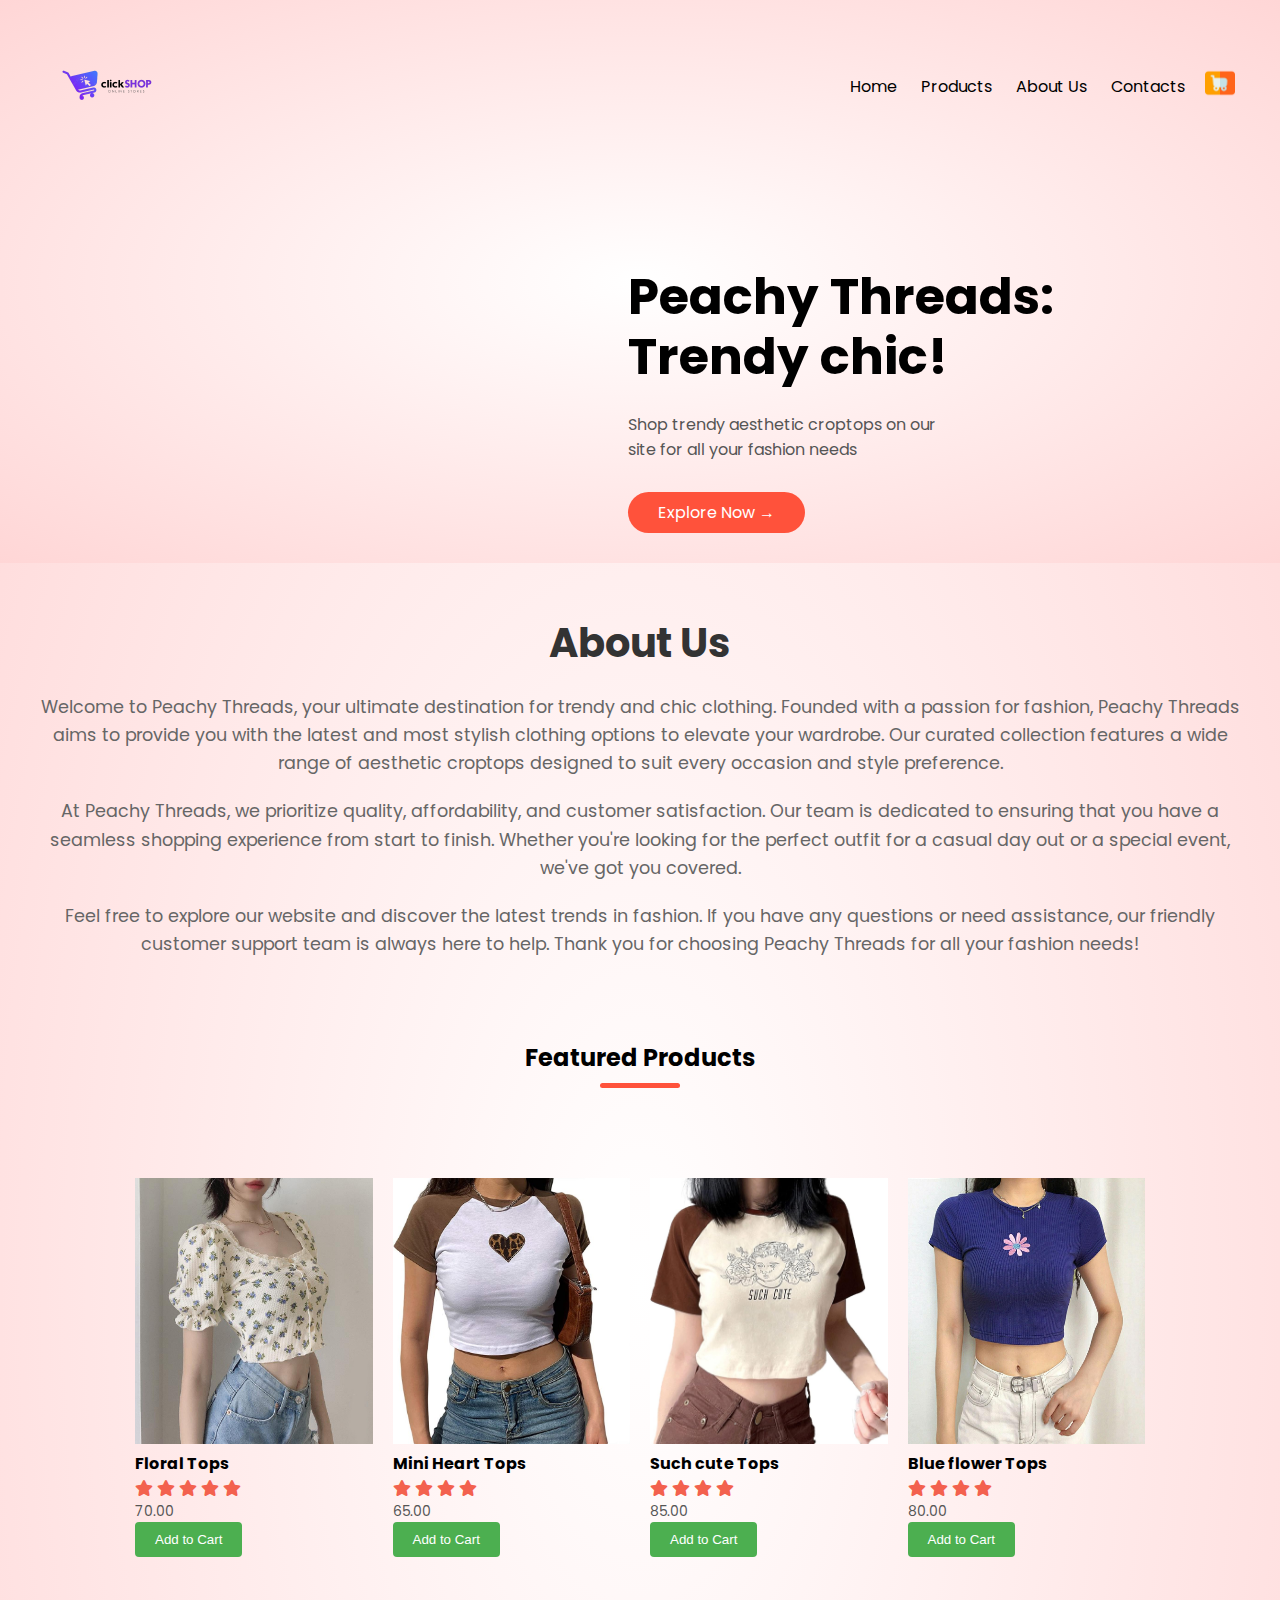
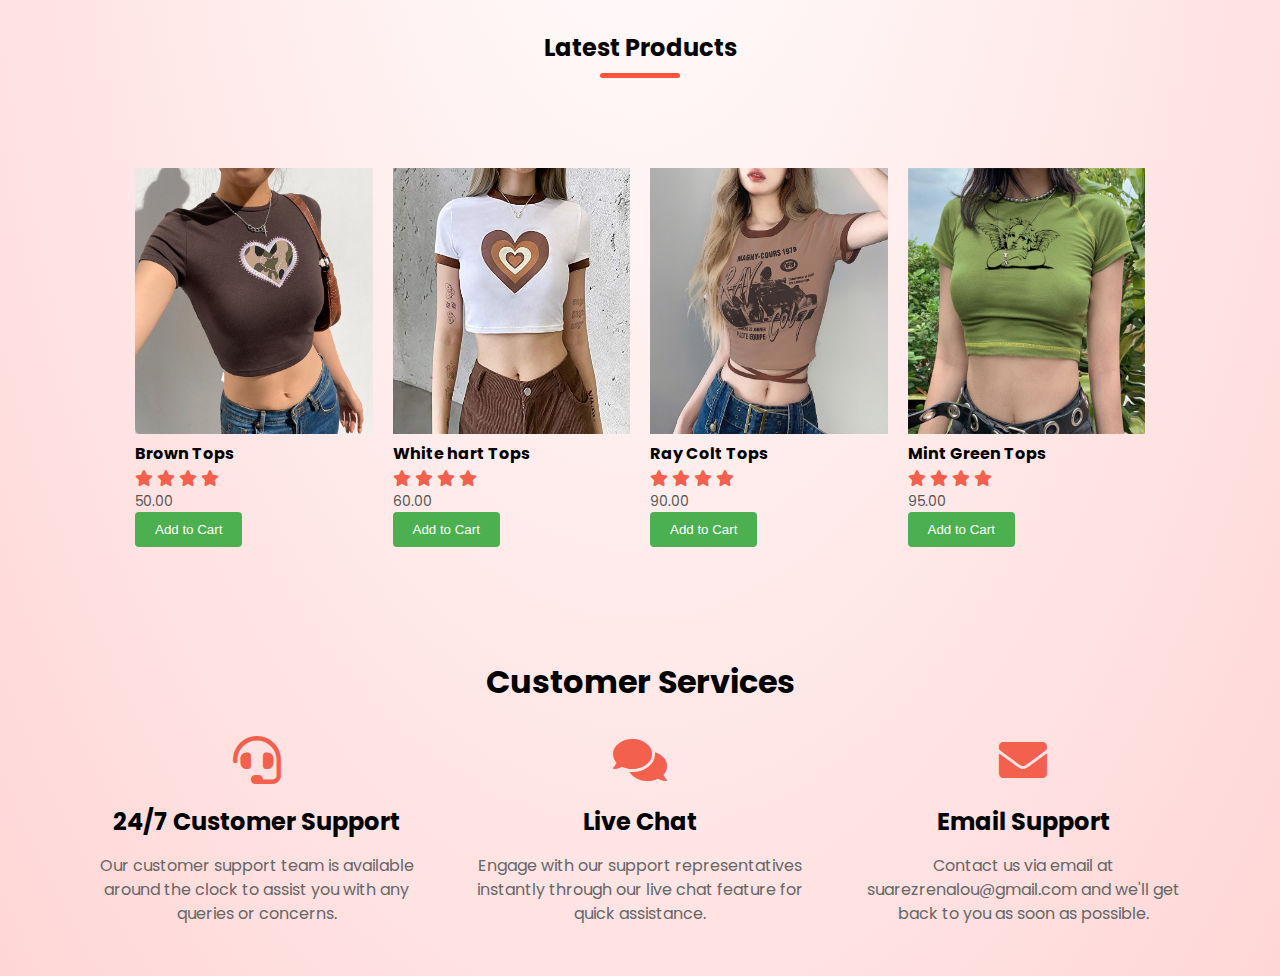
==== commit abf38aec: "added my changes" ====
--- a/index.html
+++ b/index.html
@@ -23,7 +23,7 @@
 <li><a href="contacts.html"> Contacts</a></li>
 </ul>
 </nav>
-<img src="img/cart button.png" width="30px" height="30px">
+<a href="cart_page.html"><img src="img/cart button.png" width="30px" height="30px">
 </div>
 <div class="row">
 <div class="col-2">
@@ -47,24 +47,6 @@
     </div>
   </div>
   
-
-<!-----Features Category--------->
-
-<div class="categories">
-<div class="small-container">
-<div class="row">
-<div class="col-3">
-<img src="img/image 2.jpg">
-</div>
-<div class="col-3">
-<img src="img/rmvr2.webp">
-</div>
-<div class="col-3">
-<img src="img/hahaah.webp">
- </div>
-     </div>
-      </div>
-</div>
 
 <!-----Features Products--------->
 
--- a/style.css
+++ b/style.css
@@ -5,6 +5,10 @@
     }
     body {
     font-family: 'Poppins', san-serif;
+    margin: 0;
+    padding: 0;
+    height: 100%;
+    background: radial-gradient(#fff, #ffd6d6);
     }
     .navbar {
     display: flex;
@@ -83,17 +87,6 @@
     }
    
 
-    .categories {
-    margin: 70px;
-    }
-    .col-3 {
-    flex-basis: 30%;
-    min-width: 250px;
-    margin-bottom: 30px;
-    }
-    .col-3 img {
-    width: 100%;
-    }
     .small-container {
     max-width: 1080px;
     margin: auto;
@@ -106,9 +99,11 @@
     min-width: 200px;
     margin-bottom: 50px;
     transition: transform 0.5s;
+    height: 400px;
     }
     .col-4 img {
     width: 100%;
+    height: 70%;
     }
     .title {
     text-align: center;
@@ -162,7 +157,7 @@
     
 /* customer services  */
 .customer-services {
-    background-color: #fff;
+    background-color: #fff, #ffd6d6;
     padding: 50px 0;
 }
 
@@ -206,7 +201,7 @@
 }
 /* Contact Section Styles */
 .contact-section {
-    background-color: #f9f9f9;
+    background-color: #fff, #ffd6d6;
     padding: 80px 0;
 }
 
@@ -251,7 +246,7 @@
 }
 /* CSS for the About Us section */
 .about-us {
-    background-color: #f9f9f9;
+    background-color: #fff, #ffd6d6;
     padding: 50px 0;
 }
 
@@ -272,32 +267,49 @@
     margin-bottom: 20px;
 }
 
-/* Style for the contact form */
-.contact-form {
-    max-width: 500px;
-    margin: 0 auto;
-}
-
-.contact-form input,
-.contact-form textarea {
-    width: 100%;
-    padding: 10px;
-    margin-bottom: 15px;
+/* Style for payment options */
+#payment-options {
+    display: none;
+    margin-top: 20px;
+  }
+  
+  .payment-option {
+    margin-right: 10px;
+    padding: 5px 10px;
     border: 1px solid #ccc;
-    border-radius: 5px;
-}
-
-.contact-form button {
-    width: 100%;
-    padding: 10px;
-    background-color: #4CAF50;
-    color: white;
-    border: none;
-    border-radius: 5px;
     cursor: pointer;
-    transition: background-color 0.3s ease;
-}
-
-.contact-form button:hover {
-    background-color: #45a049;
-}
+    transition: all 0.3s ease;
+  }
+  
+  .payment-option:hover {
+    background-color: #f0f0f0;
+  }
+  .cart-container {
+    position: relative;
+    display: inline-block;
+}
+
+.cart-dropdown {
+    display: none;
+    position: absolute;
+    background-color: #f9f9f9;
+    min-width: 160px;
+    box-shadow: 0px 8px 16px 0px rgba(0,0,0,0.2);
+    z-index: 1;
+    right: 0;
+}
+
+.cart-dropdown a {
+    color: black;
+    padding: 12px 16px;
+    text-decoration: none;
+    display: block;
+}
+
+.cart-dropdown a:hover {
+    background-color: #f1f1f1;
+}
+
+.cart-container:hover .cart-dropdown {
+    display: block;
+}
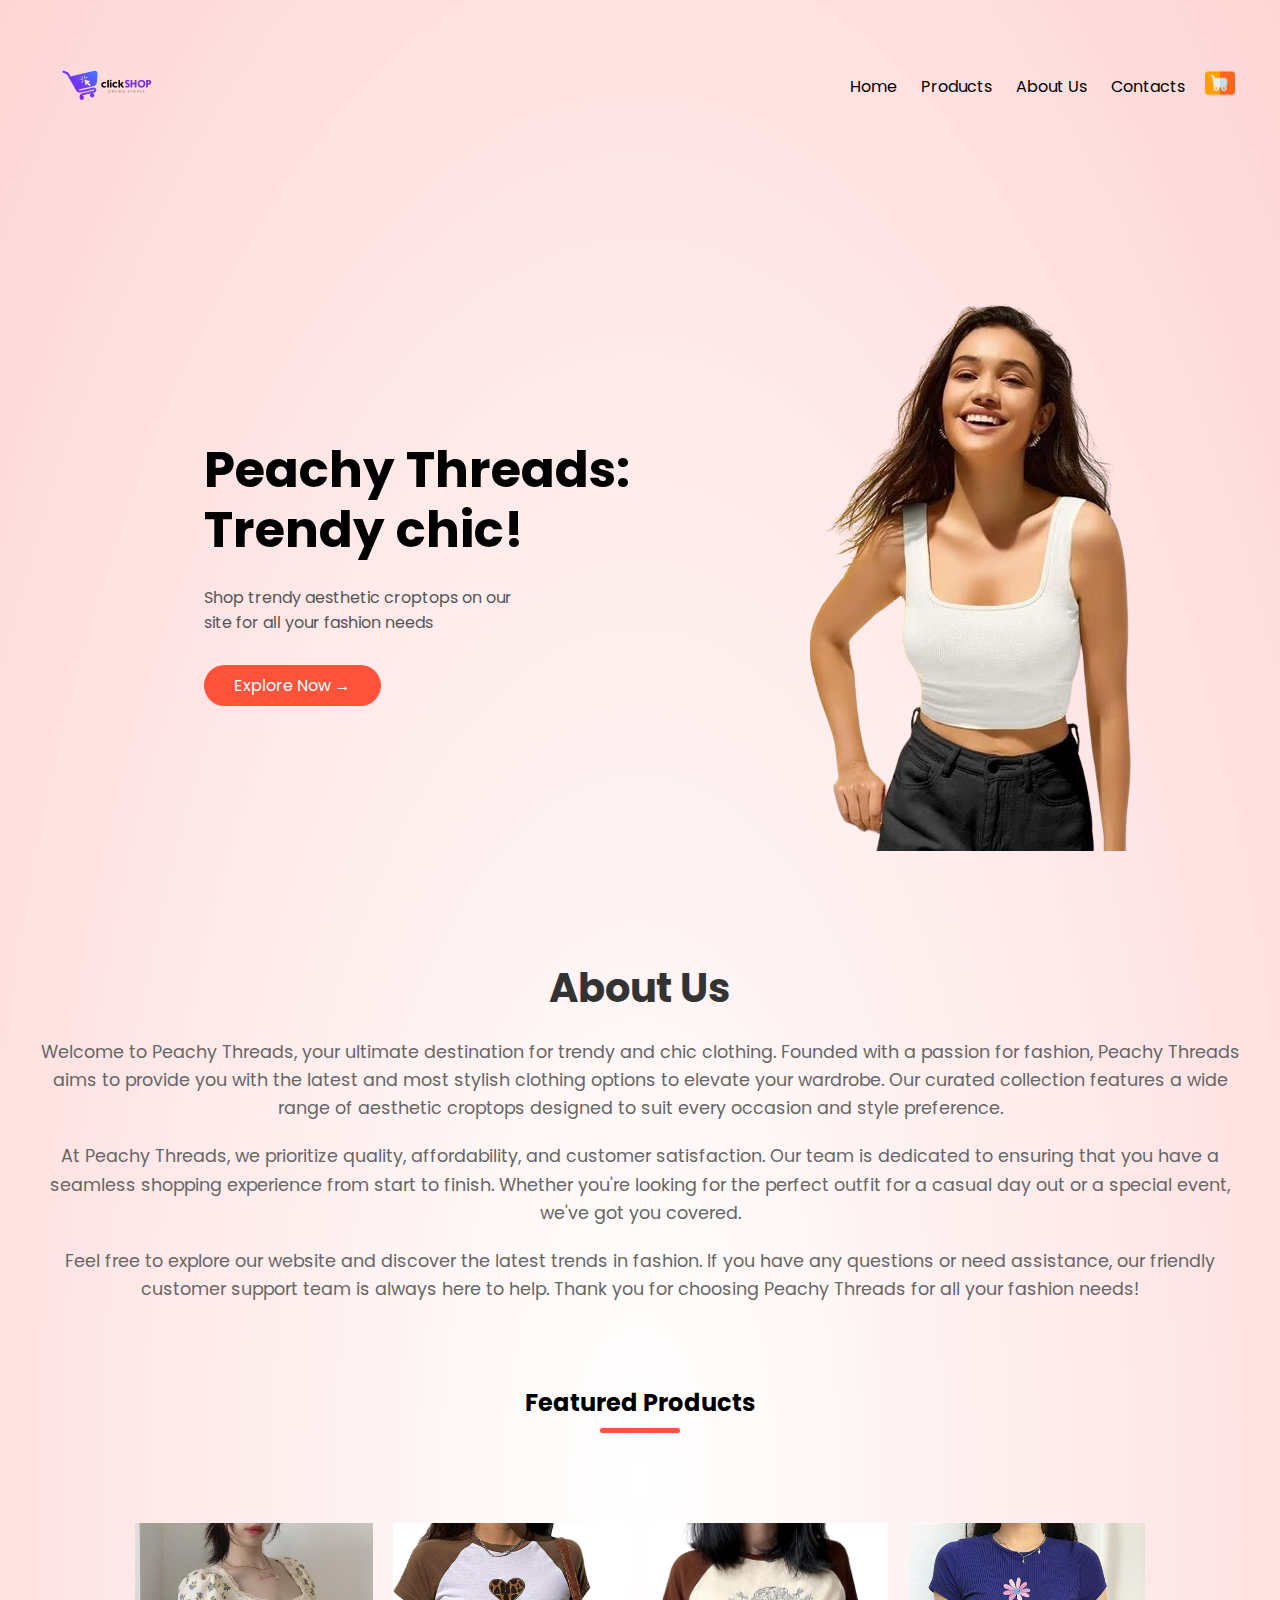
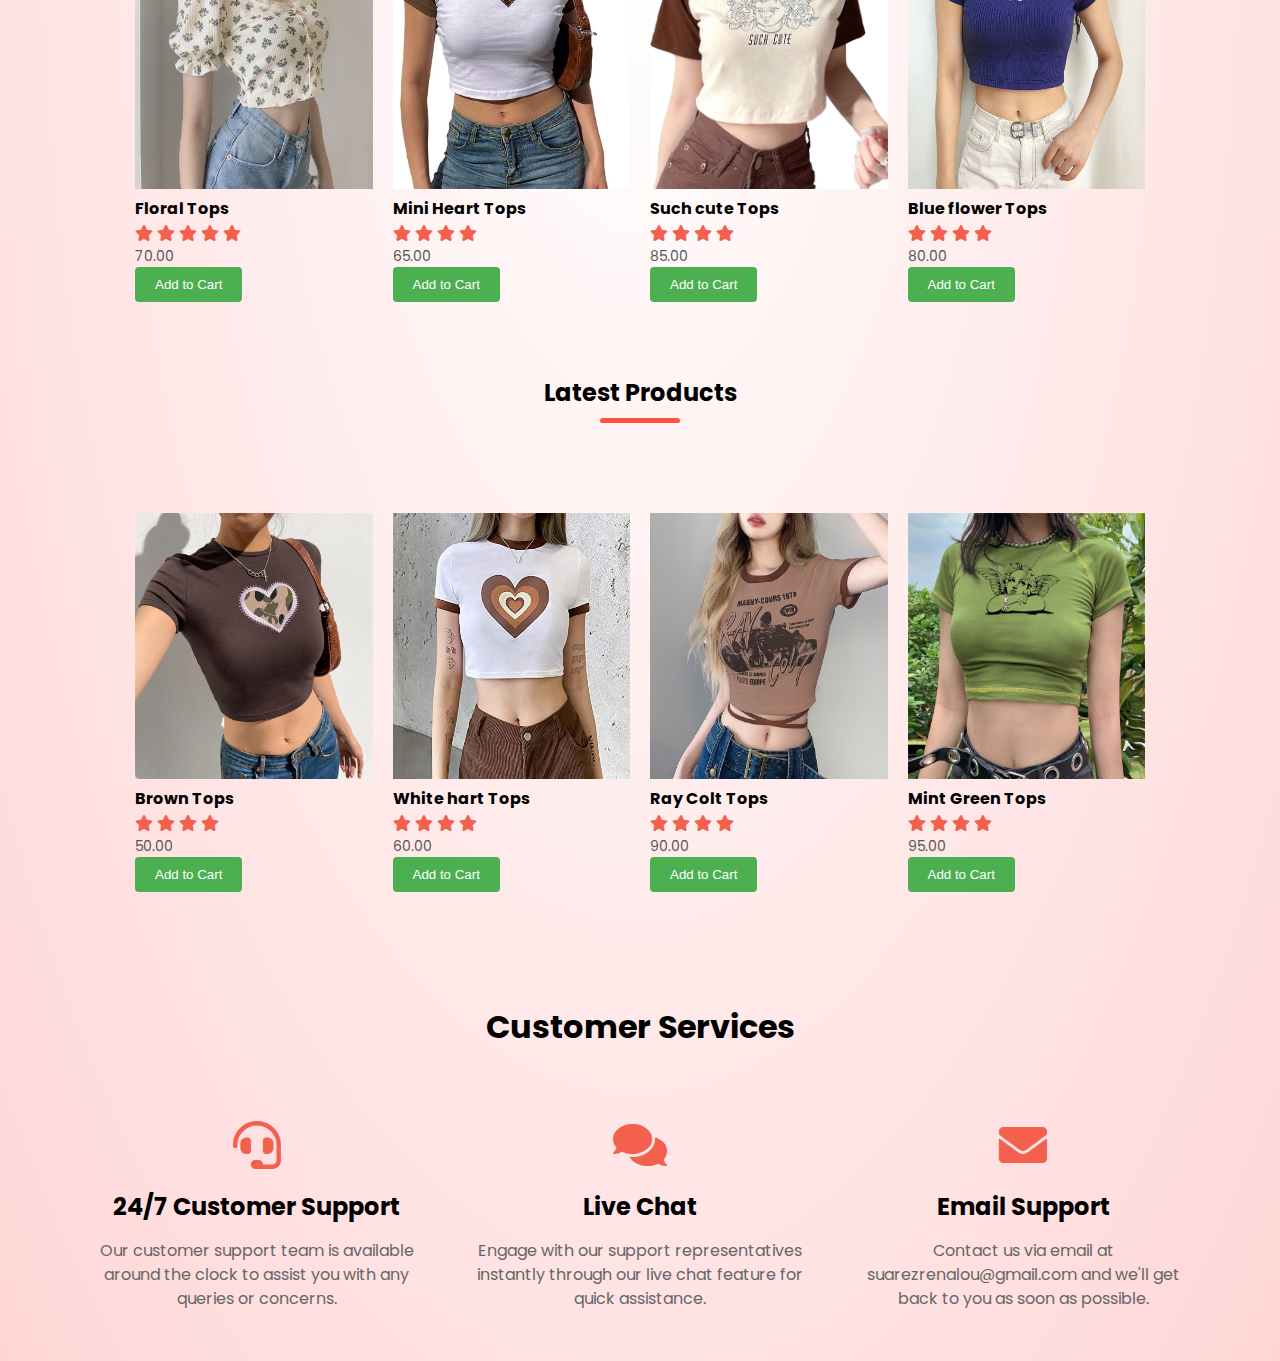
==== commit b1bbbe2e: "added home design" ====
--- a/index.html
+++ b/index.html
@@ -31,6 +31,8 @@
 <p>Shop trendy aesthetic croptops on our <br>site for all your fashion needs</p>
 <a href=""  class="btn"> Explore Now &#8594; </a>
 </div>
+<div class="col-2">
+    <img src="img/crop2-removebg-preview.png">
 </div>
 
     
--- a/style.css
+++ b/style.css
@@ -56,10 +56,10 @@
     }
     .col-2{
     flex-basis: 50;
-    min-width: 300px;
+    min-width: 250px;
     }
     .col-2 img {
-    max-width: 100px;
+    max-width: 100%;
     padding: 50px 0;
     }
     .col-2 h1 {
@@ -267,49 +267,50 @@
     margin-bottom: 20px;
 }
 
-/* Style for payment options */
-#payment-options {
-    display: none;
+.cart-container {
+    max-width: 800px;
+    margin: 20px auto;
+    padding: 20px;
+    border: 1px solid #ccc;
+    border-radius: 5px;
+  }
+  
+  .cart-item {
+    display: flex;
+    margin-bottom: 20px;
+  }
+  
+  .cart-item img {
+    width: 100px;
+    height: 100px;
+    margin-right: 20px;
+  }
+  
+  .item-details {
+    flex-grow: 1;
+  }
+  
+  .actions {
     margin-top: 20px;
   }
   
-  .payment-option {
-    margin-right: 10px;
-    padding: 5px 10px;
-    border: 1px solid #ccc;
+  button {
+    padding: 10px 20px;
+    background-color: #007bff;
+    color: #fff;
+    border: none;
+    border-radius: 5px;
     cursor: pointer;
-    transition: all 0.3s ease;
-  }
-  
-  .payment-option:hover {
-    background-color: #f0f0f0;
-  }
-  .cart-container {
-    position: relative;
-    display: inline-block;
-}
-
-.cart-dropdown {
-    display: none;
-    position: absolute;
-    background-color: #f9f9f9;
-    min-width: 160px;
-    box-shadow: 0px 8px 16px 0px rgba(0,0,0,0.2);
-    z-index: 1;
-    right: 0;
-}
-
-.cart-dropdown a {
-    color: black;
-    padding: 12px 16px;
-    text-decoration: none;
-    display: block;
-}
-
-.cart-dropdown a:hover {
-    background-color: #f1f1f1;
-}
-
-.cart-container:hover .cart-dropdown {
-    display: block;
-}
+  }
+  
+  button:hover {
+    background-color: #0056b3;
+  }
+  
+  .remove-item {
+    background-color: #dc3545;
+  }
+  
+  .remove-item:hover {
+    background-color: #bd2130;
+  }
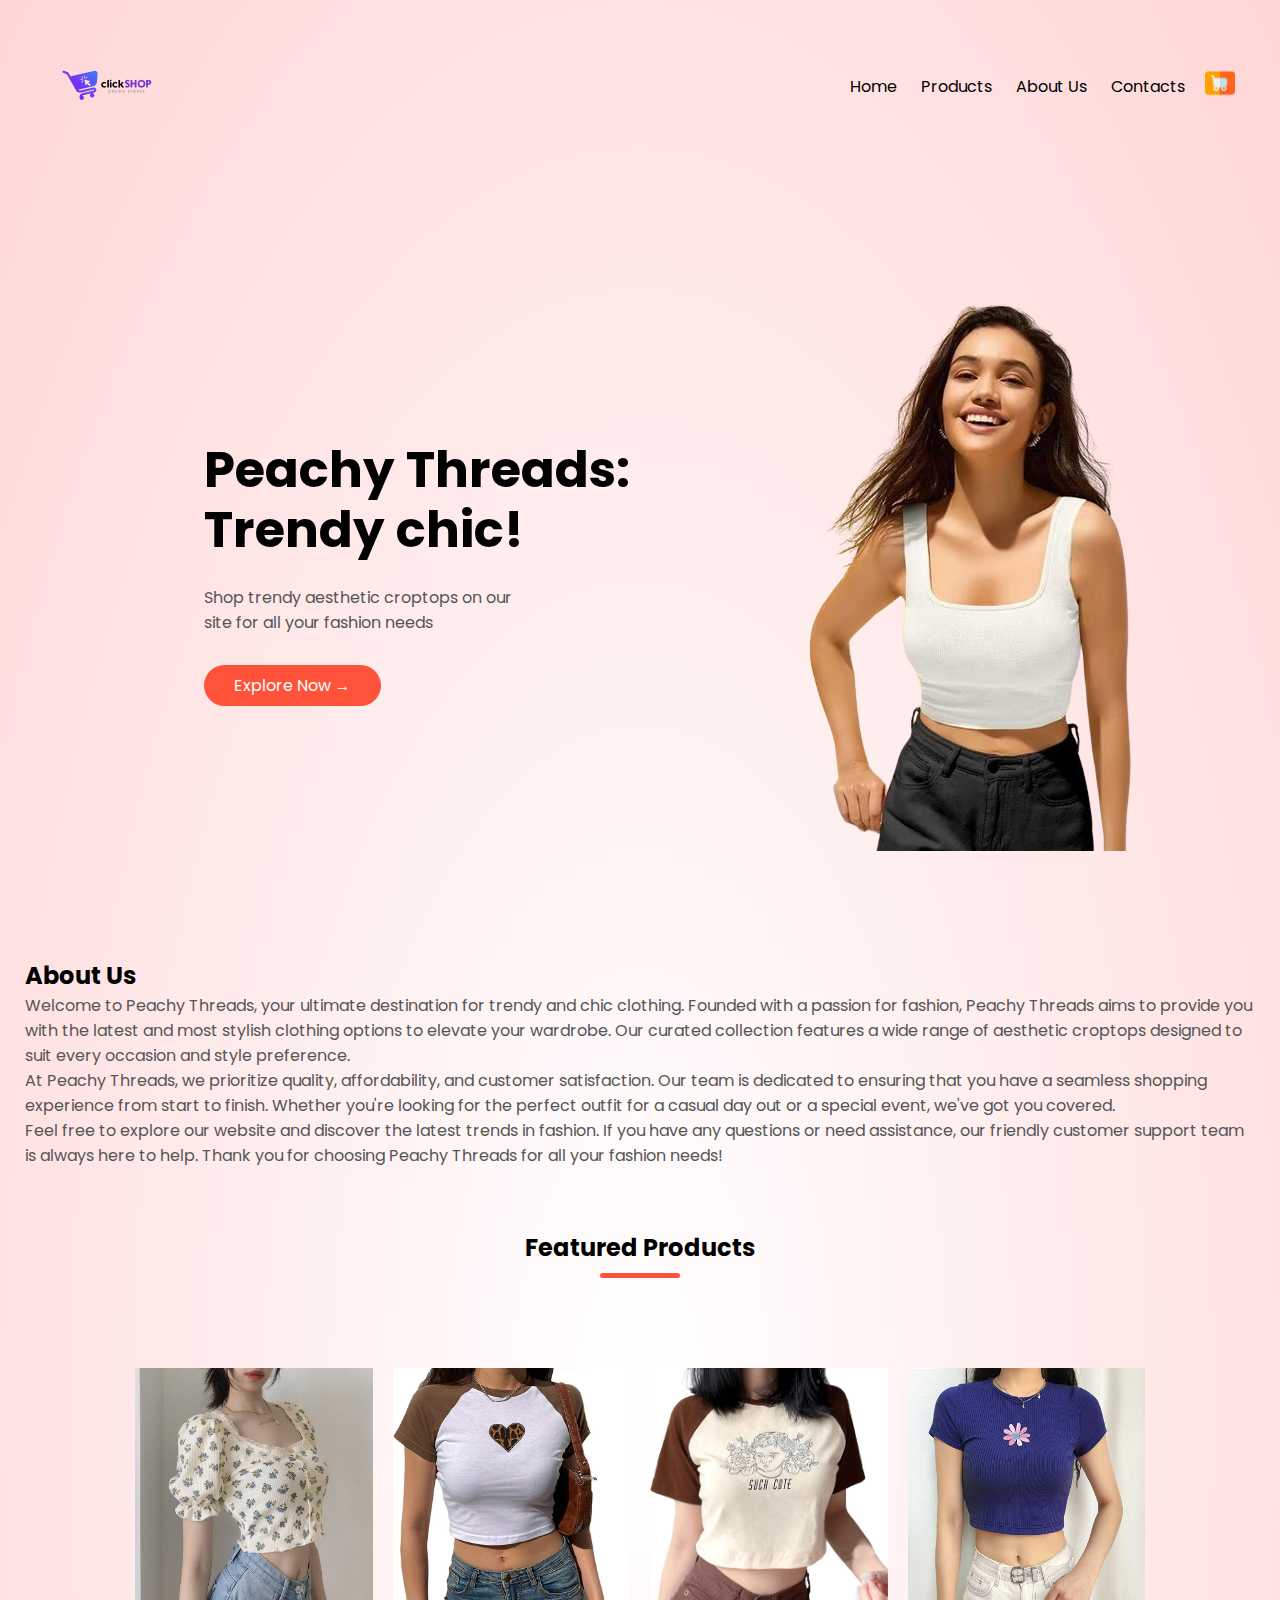
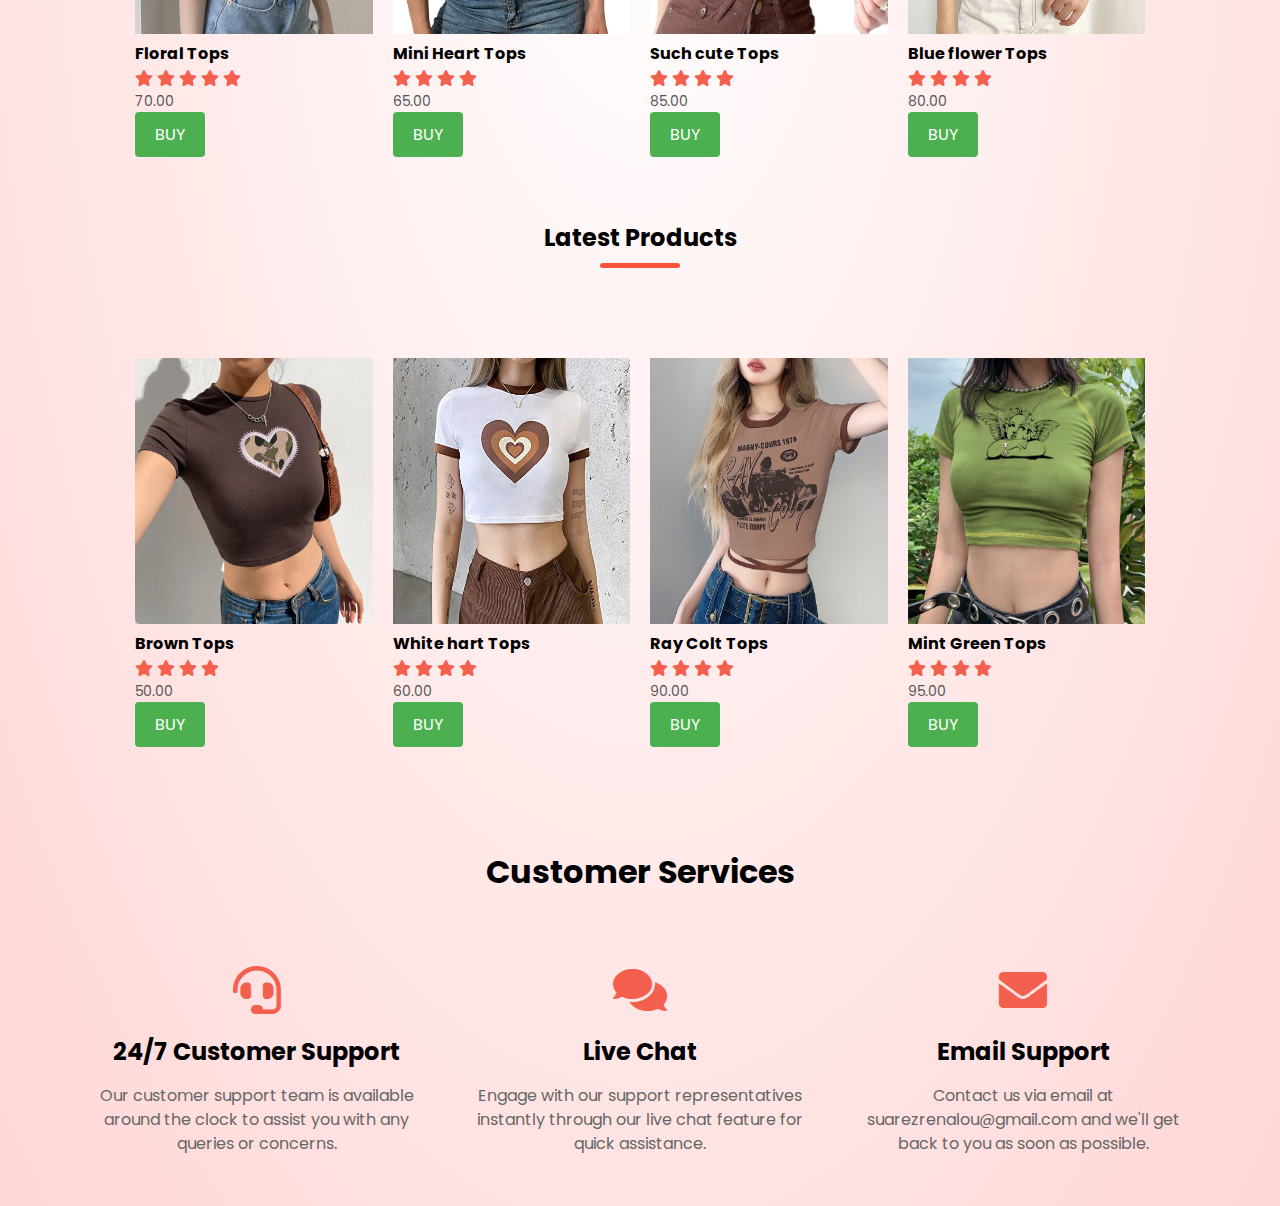
==== commit 78a7ab98: "added" ====
--- a/index.html
+++ b/index.html
@@ -68,7 +68,7 @@
     <i class="fa fa-star-o"></i>
 </div>
 <p>70.00</p>
-<button class="add-to-cart-btn">Add to Cart</button>
+<a href="paymentform.html" class="add-to-cart-btn">BUY</a>
 </div>
 
 <div class="col-4">
@@ -83,7 +83,7 @@
 
 </div>
 <p>65.00</p>
-<button class="add-to-cart-btn">Add to Cart</button>
+<a href="paymentform.html" class="add-to-cart-btn">BUY</a>
 </div>
 
 <div class="col-4">
@@ -98,7 +98,7 @@
 
 </div>
 <p>85.00</p>
-<button class="add-to-cart-btn">Add to Cart</button>
+<a href="paymentform.html" class="add-to-cart-btn">BUY</a>
 </div>
 
 <div class="col-4">
@@ -113,7 +113,7 @@
 
 </div>
 <p>80.00</p>
-<button class="add-to-cart-btn">Add to Cart</button>
+<a href="paymentform.html" class="add-to-cart-btn">BUY</a>
 </div>
 </div>
 
@@ -135,7 +135,7 @@
 
 </div>
 <p>50.00</p>
-<button class="add-to-cart-btn">Add to Cart</button>
+<a href="paymentform.html" class="add-to-cart-btn">BUY</a>
 </div>
 
 <div class="col-4">
@@ -150,7 +150,7 @@
 
 </div>
 <p>60.00</p>
-<button class="add-to-cart-btn">Add to Cart</button>
+<a href="paymentform.html" class="add-to-cart-btn">BUY</a>
 </div>
 
 <div class="col-4">
@@ -165,7 +165,7 @@
 
 </div>
 <p>90.00</p>
-<button class="add-to-cart-btn">Add to Cart</button>
+<a href="paymentform.html" class="add-to-cart-btn">BUY</a>
 </div>
 
 <div class="col-4">
@@ -180,7 +180,7 @@
 
 </div>
 <p>95.00</p>
-<button class="add-to-cart-btn">Add to Cart</button>
+<a href="paymentform.html" class="add-to-cart-btn">BUY</a>
 </div>
 </div>
 </div>
--- a/style.css
+++ b/style.css
@@ -250,67 +250,44 @@
     padding: 50px 0;
 }
 
-.about-us .container {
-    text-align: center;
-}
-
-.about-us h2 {
-    font-size: 2.5rem;
+
+.about-content {
+    display: flex;
+    justify-content: space-between;
+    align-items: center;
+}
+
+.about-image img {
+    max-width: 800%; /* Adjust according to your design */
+    height: auto;
+    max-height: 500px; /* Adjust height as needed */
+    margin-right: 30px; /* Adjust margin as needed */
+}
+
+.about-text {
+    flex: 1;
+    font-size: 0.9em; /* Adjust font size as needed */
+}
+
+.about-content {
+    display: flex;
+    justify-content: space-between;
+    align-items: center;
+}
+
+.about-image img {
+    max-width: 800%; /* Adjust according to your design */
+    height: auto;
+    max-height: 500px; /* Adjust height as needed */
+    margin-right: 30px; /* Adjust margin as needed */
+}
+
+.about-text {
+    flex: 1;
+    font-size: 1.3em; /* Adjust font size as needed */
+}
+.about-heading {
+    font-size: 28px;
+    margin-bottom: 20px;
     color: #333;
-    margin-bottom: 20px;
-}
-
-.about-us p {
-    font-size: 1.1rem;
-    color: #666;
-    line-height: 1.6;
-    margin-bottom: 20px;
-}
-
-.cart-container {
-    max-width: 800px;
-    margin: 20px auto;
-    padding: 20px;
-    border: 1px solid #ccc;
-    border-radius: 5px;
-  }
-  
-  .cart-item {
-    display: flex;
-    margin-bottom: 20px;
-  }
-  
-  .cart-item img {
-    width: 100px;
-    height: 100px;
-    margin-right: 20px;
-  }
-  
-  .item-details {
-    flex-grow: 1;
-  }
-  
-  .actions {
-    margin-top: 20px;
-  }
-  
-  button {
-    padding: 10px 20px;
-    background-color: #007bff;
-    color: #fff;
-    border: none;
-    border-radius: 5px;
-    cursor: pointer;
-  }
-  
-  button:hover {
-    background-color: #0056b3;
-  }
-  
-  .remove-item {
-    background-color: #dc3545;
-  }
-  
-  .remove-item:hover {
-    background-color: #bd2130;
-  }
+}